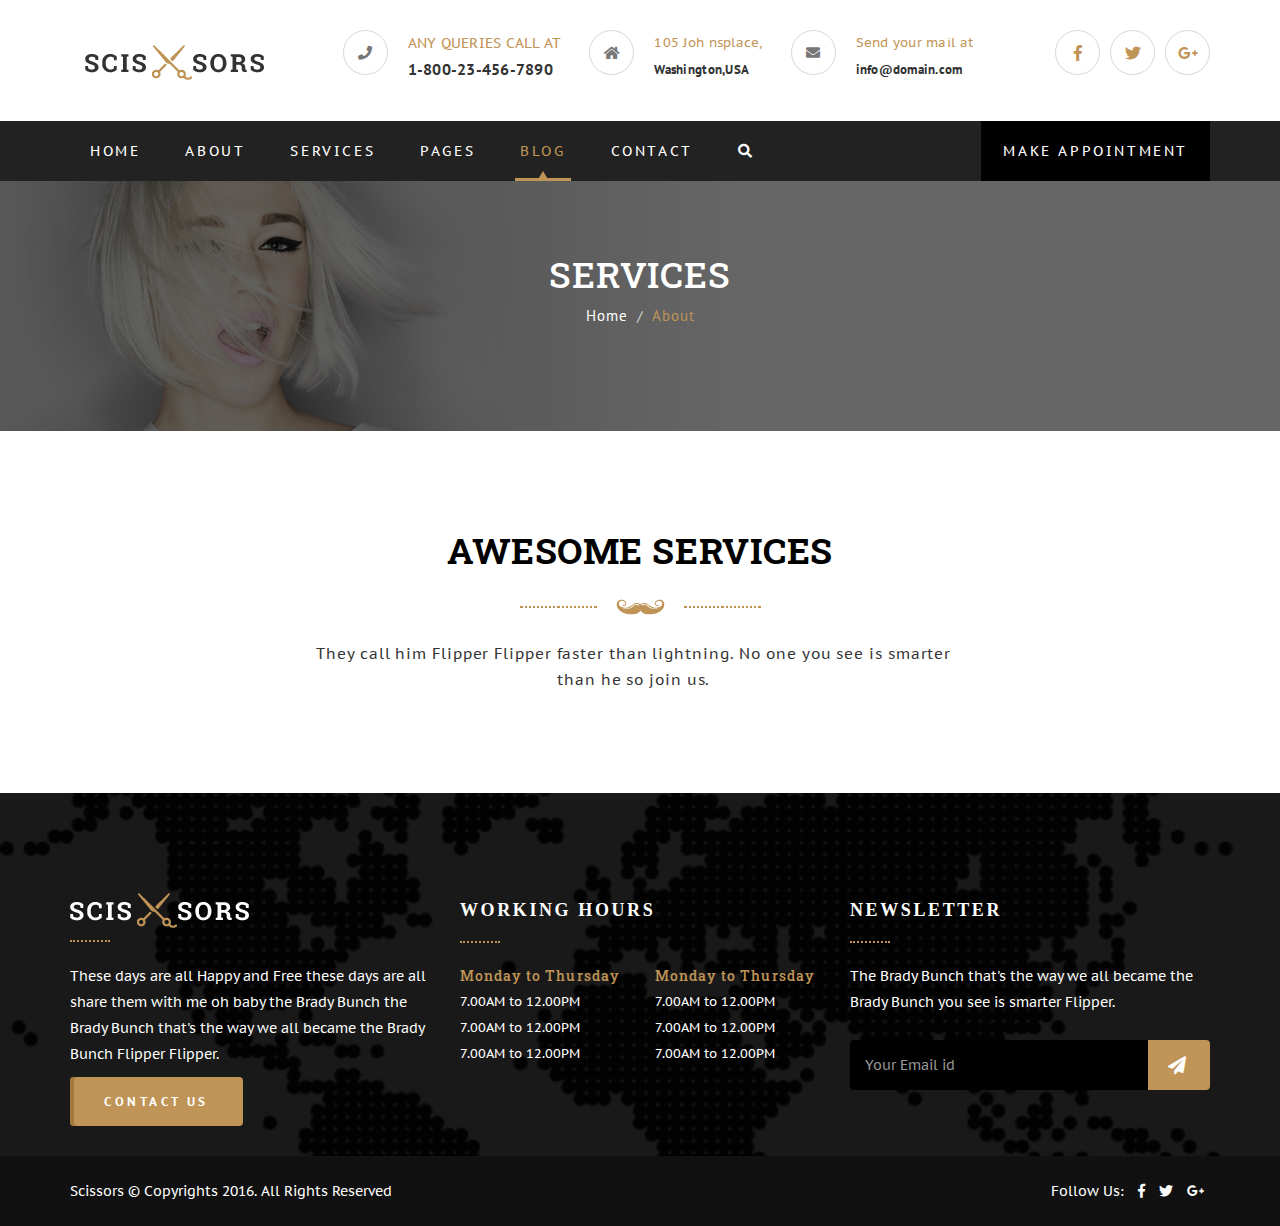
==== html/services.html @ 303e7ccd "gallery page single" ====
<!DOCTYPE html>
    <html lang="en">
    <head>
    <meta charset="utf-8">
    <meta http-equiv="X-UA-Compatible" content="IE=edge">
    <meta name="viewport" content="width=device-width, initial-scale=1">
    <!-- The above 3 meta tags *must* come first in the head; any other head content must come *after* these tags -->
    <title>Services | Scissors</title>

    <!-- Bootstrap -->

    <link href="../css/bootstrap.min.css" rel="stylesheet">
    <link href="../css/slick.css" rel="stylesheet">
    <link href="../css/slick-theme.css" rel="stylesheet">
    <link href="../css/main_style.css" rel="stylesheet">
    <link href="https://fonts.googleapis.com/css?family=PT+Sans+Caption:400,700|PT+Sans:400,400i,700,700i|Roboto+Slab:100,300,400,700" rel="stylesheet">
    <!-- HTML5 shim and Respond.js for IE8 support of HTML5 elements and media queries -->
    <!-- WARNING: Respond.js doesn't work if you view the page via file:// -->
    <!--[if lt IE 9]>
    <script src="https://oss.maxcdn.com/html5shiv/3.7.3/html5shiv.min.js"></script>
    <script src="https://oss.maxcdn.com/respond/1.4.2/respond.min.js"></script>
    <![endif]-->
    </head>
<body>
    <header class="header">
        <div class="container">
            <div class="top-bar">
                <div class="row">
                    <div class="col-md-3 col-sm-3 col-xs-12 header-logo">
                        <a href="index.html" class="navbar-brand">
                            <img src="../images/logo.png" class="img-responsive" alt="Logo Image">
                        </a>
                    </div>
                    <div class="col-md-9 col-sm-9 col-xs-12 quick-link">
                        <ul class="list-inline">
                            <li>
                                <div class="icon align-center">
                                    <span class="fas fa-phone"></span>
                                </div>
                                <div class="content">
                                    <p>Any queries call at</p>
                                    <a href="tel:1-800-23-456-7890">1-800-23-456-7890</a>
                                </div>
                            </li>
                            <li>
                                <div class="icon align-center">
                                    <span class="fas fa-home"></span>
                                </div>
                                <div class="content">
                                    <p>105 Joh nsplace,</p>
                                    <a href="#">Washington,USA</a>
                                </div>
                            </li>
                            <li>
                                <div class="icon align-center">
                                    <span class="fas fa-envelope"></span>
                                </div>
                                <div class="content">
                                    <p>Send your mail at</p>
                                    <a href="mailto:info@domain.com">info@domain.com</a>
                                </div>
                            </li>
                            <li class="social-icon">
                                <a class="icon align-center" href="#"><span class="fab fa-facebook-f"></span></a>
                                <a class="icon align-center" href="#"><span class="fab fa-twitter"></span></a>
                                <a class="icon align-center" href="#"><span class="fab fa-google-plus-g"></span></a>
                            </li>
                        </ul>
                    </div>
                </div>
            </div>
        </div>
        <div class="menu">
            <div class="container">
                <nav class="navbar navbar-default">
                    <div class="navbar-header">
                        <button type="button" class="navbar-toggle collapsed" data-toggle="collapse" data-target=".navbar-collapse" aria-expanded="false">
                        <span class="icon-bar"><span class="inner"></span></span>
                        <span class="icon-bar"><span class="inner"></span></span>
                        <span class="icon-bar"><span class="inner"></span></span>
                        </button>
                    </div>

                    <!-- Collect the nav links, forms, and other content for toggling -->
                    <div class="collapse navbar-collapse" id="bs-example-navbar-collapse-1">
                    <ul class="nav navbar-nav">
                        <li><a href="index.html">Home</a></li>
                        <li><a href="about.html">About</a></li>
                        <li><a href="services.html">Services</a></li>
                        <li><a href="page.html">Pages</a></li>
                        <li class="active"><a href="blog.html">Blog</a></li>
                        <li><a href="contact.html">Contact</a></li>
                        <li><a href="#"><span class="fas fa-search"></span></a></li>
                    </ul>
                    <ul class="nav navbar-nav navbar-right">
                        <li><a href="#">Make appointment</a></li>
                    </ul>
                    </div><!-- /.navbar-collapse -->
                </nav>
            </div><!-- /.container -->
        </div>
    </header><!-- / Header -->

    <section class="blog-banner align-center" style="background: url('../images/blog-banner.jpg');">
        <div class="container">
            <div class="row">
                <div class="col-md-12 text-center">
                    <h3>Services</h3>
                    <ol class="breadcrumb">
                        <li><a href="#">Home</a></li>
                        <li class="active"><a href="#">About</a></li>
                    </ol>
                </div>
            </div>
        </div>
    </section><!-- / Banner -->
    
    <section class="services sp">
        <div class="container">
            <div class="row justify-content-center">
                <div class="col-md-7 section-title text-center">
                    <h3>Awesome Services</h3>
                    <span class="separator">
                        <img src="../images/separator.png" alt="">
                    </span>
                    <p>They call him Flipper Flipper faster than lightning. No one you see is smarter than he so join us.</p>
                </div>
            </div>

        </div>
    </section><!-- / About Us -->

    <footer class="footer sp">
        <div class="container">
            <div class="row">
                <div class="col-md-4 col-sm-6 col-xs-6 col footer-logo">
                    <a href="index.html">
                        <img src="../images/footer-logo.png" class="img-responsive" alt="">
                    </a>
                    <span class="dots"></span>
                    <p>These days are all Happy and Free these days are all share them with me oh baby the Brady Bunch the Brady Bunch that's the way we all became the Brady Bunch Flipper Flipper.</p>
                    <a href="#" class="btn">Contact Us</a>
                </div>

                <div class="col-md-4 col-sm-6 col-xs-6 col work-hour">
                    <h5>Working hours</h5>
                    <span class="dots"></span>
                    <div class="row">
                        <div class="col-md-6">
                            <h6>Monday  to  Thursday</h6>
                            <ul>
                                <li>7.00AM to 12.00PM</li>
                                <li>7.00AM to 12.00PM</li>
                                <li>7.00AM to 12.00PM</li>
                            </ul>
                        </div>
                        <div class="col-md-6">
                            <h6>Monday  to  Thursday</h6>
                            <ul>
                                <li>7.00AM to 12.00PM</li>
                                <li>7.00AM to 12.00PM</li>
                                <li>7.00AM to 12.00PM</li>
                            </ul>
                        </div>
                    </div>
                </div>

                <div class="col-md-4 col-sm-6 col-xs-6 col work-hour">
                    <h5>Newsletter</h5>
                    <span class="dots"></span>
                    <p>The Brady Bunch that's the way we all became the Brady Bunch you see is smarter Flipper.</p>
                    <div class="input-group">
                        <input type="text" class="form-control" placeholder="Your Email id">
                        <span class="input-group-btn">
                            <button class="btn" type="submit"><span class="fas fa-paper-plane"></span></button>
                        </span>
                    </div><!-- /input-group -->
                </div>
            </div>
        </div>
        <div class="copy-right">
            <div class="container">
                <div class="row">
                    <div class="col-md-6">
                        <p>Scissors &copy; Copyrights 2016. All Rights Reserved</p>
                    </div>
                    <div class="col-md-6 text-right social-media">
                        <ul class="list-inline">
                            <li>Follow Us: </li>
                            <li>
                                <a class="icon align-center" href="#"><span class="fab fa-facebook-f"></span></a>
                            </li>
                            <li>
                                <a class="icon align-center" href="#"><span class="fab fa-twitter"></span></a>
                            </li>
                            <li>
                                <a class="icon align-center" href="#"><span class="fab fa-google-plus-g"></span></a>
                            </li>
                        </ul>
                    </div>
                </div>
            </div>
        </div>
    </footer><!-- / Footer -->

    <!-- jQuery (necessary for Bootstrap's JavaScript plugins) -->
    <script src="../js/jquery.min.js"></script>
    <script src="../js/bootstrap.min.js"></script>
    <script src="../js/waypoints.min.js"></script>
    <script src="../js/counterup.min.js"></script>
    <script src="../js/slick.min.js"></script>
    <script src="../js/scripts.js"></script>
    </body>
</html>
---- css/main_style.css ----
/* General Style =================================== */
* {
  -webkit-box-sizing: border-box;
  box-sizing: border-box;
  margin: 0;
  padding: 0; }

html, body, div, span, img,
ol, ul, li, a, p, h1, h2, h3,
h4, h5, h6, option, legend, label,
table, th, td, tr, article, aside,
caption, figure, footer, header, hgroup,
mark, nav, section, time, audio, video {
  margin: 0;
  padding: 0;
  border: 0;
  outline: 0; }

html {
  margin: 0;
  padding: 0;
  height: 100%; }

body {
  margin: 0;
  height: 100%;
  line-height: 26px;
  font-weight: 400;
  color: #777777;
  font-size: 14px;
  font-family: "PT Sans Caption", sans-serif; }

h1, h2, h3, h4, h5, h6 {
  font-family: "Roboto Slab", serif; }

h1 {
  font-size: 60px; }

h2 {
  font-size: 40px; }

h3 {
  font-size: 36px; }

h4 {
  font-size: 26px; }

h5 {
  font-size: 18px; }

h6 {
  font-size: 18px; }

p {
  margin: 0; }

a {
  text-decoration: none;
  font-family: "PT Sans", sans-serif;
  font-size: 14px; }
  a:hover, a:focus {
    text-decoration: none; }

ul {
  margin: 0;
  padding: 0;
  list-style: none; }

input[type="text"],
input[type="number"],
input[type="email"],
input[type="tel"],
input[type="search"],
select,
textarea {
  width: 100% !important;
  border: 1px solid #cdcdcd;
  padding: 14px 15px !important; }
  input[type="text"]:hover, input[type="text"]:focus,
  input[type="number"]:hover,
  input[type="number"]:focus,
  input[type="email"]:hover,
  input[type="email"]:focus,
  input[type="tel"]:hover,
  input[type="tel"]:focus,
  input[type="search"]:hover,
  input[type="search"]:focus,
  select:hover,
  select:focus,
  textarea:hover,
  textarea:focus {
    outline: 0; }

.media {
  margin-top: 0; }

/* =========== Import Mixin =============*/
@font-face {
  font-family: 'FontAwesome';
  src: url("../fonts/fontawesome-webfont.eot?v=4.7.0");
  src: url("../fonts/fontawesome-webfont.eot?#iefix&v=4.7.0") format("embedded-opentype"), url("../fonts/fontawesome-webfont.woff2?v=4.7.0") format("woff2"), url("../fonts/fontawesome-webfont.woff?v=4.7.0") format("woff"), url("../fonts/fontawesome-webfont.ttf?v=4.7.0") format("truetype"), url("../fonts/fontawesome-webfont.svg?v=4.7.0#fontawesomeregular") format("svg");
  font-weight: normal;
  font-style: normal; }

.fa {
  display: inline-block;
  font: normal normal normal 14px/1 FontAwesome;
  font-size: inherit;
  text-rendering: auto;
  -webkit-font-smoothing: antialiased;
  -moz-osx-font-smoothing: grayscale; }

.fa-lg {
  font-size: 1.33333333em;
  line-height: .75em;
  vertical-align: -15%; }

.fa-2x {
  font-size: 2em; }

.fa-3x {
  font-size: 3em; }

.fa-4x {
  font-size: 4em; }

.fa-5x {
  font-size: 5em; }

.fa-fw {
  width: 1.28571429em;
  text-align: center; }

.fa-ul {
  padding-left: 0;
  margin-left: 2.14285714em;
  list-style-type: none; }

.fa-ul > li {
  position: relative; }

.fa-li {
  position: absolute;
  left: -2.14285714em;
  width: 2.14285714em;
  top: .14285714em;
  text-align: center; }

.fa-li.fa-lg {
  left: -1.85714286em; }

.fa-border {
  padding: .2em .25em .15em;
  border: solid .08em #eee;
  border-radius: .1em; }

.fa-pull-left {
  float: left; }

.fa-pull-right {
  float: right; }

.fa.fa-pull-left {
  margin-right: .3em; }

.fa.fa-pull-right {
  margin-left: .3em; }

.pull-right {
  float: right; }

.pull-left {
  float: left; }

.fa.pull-left {
  margin-right: .3em; }

.fa.pull-right {
  margin-left: .3em; }

.fa-spin {
  -webkit-animation: fa-spin 2s infinite linear;
  animation: fa-spin 2s infinite linear; }

.fa-pulse {
  -webkit-animation: fa-spin 1s infinite steps(8);
  animation: fa-spin 1s infinite steps(8); }

@-webkit-keyframes fa-spin {
  0% {
    -webkit-transform: rotate(0deg);
    transform: rotate(0deg); }
  100% {
    -webkit-transform: rotate(359deg);
    transform: rotate(359deg); } }

@keyframes fa-spin {
  0% {
    -webkit-transform: rotate(0deg);
    transform: rotate(0deg); }
  100% {
    -webkit-transform: rotate(359deg);
    transform: rotate(359deg); } }

.fa-rotate-90 {
  -ms-filter: "progid:DXImageTransform.Microsoft.BasicImage(rotation=1)";
  -webkit-transform: rotate(90deg);
  -ms-transform: rotate(90deg);
  transform: rotate(90deg); }

.fa-rotate-180 {
  -ms-filter: "progid:DXImageTransform.Microsoft.BasicImage(rotation=2)";
  -webkit-transform: rotate(180deg);
  -ms-transform: rotate(180deg);
  transform: rotate(180deg); }

.fa-rotate-270 {
  -ms-filter: "progid:DXImageTransform.Microsoft.BasicImage(rotation=3)";
  -webkit-transform: rotate(270deg);
  -ms-transform: rotate(270deg);
  transform: rotate(270deg); }

.fa-flip-horizontal {
  -ms-filter: "progid:DXImageTransform.Microsoft.BasicImage(rotation=0, mirror=1)";
  -webkit-transform: scale(-1, 1);
  -ms-transform: scale(-1, 1);
  transform: scale(-1, 1); }

.fa-flip-vertical {
  -ms-filter: "progid:DXImageTransform.Microsoft.BasicImage(rotation=2, mirror=1)";
  -webkit-transform: scale(1, -1);
  -ms-transform: scale(1, -1);
  transform: scale(1, -1); }

:root .fa-rotate-90, :root .fa-rotate-180, :root .fa-rotate-270, :root .fa-flip-horizontal, :root .fa-flip-vertical {
  -webkit-filter: none;
  filter: none; }

.fa-stack {
  position: relative;
  display: inline-block;
  width: 2em;
  height: 2em;
  line-height: 2em;
  vertical-align: middle; }

.fa-stack-1x, .fa-stack-2x {
  position: absolute;
  left: 0;
  width: 100%;
  text-align: center; }

.fa-stack-1x {
  line-height: inherit; }

.fa-stack-2x {
  font-size: 2em; }

.fa-inverse {
  color: #fff; }

.fa-glass:before {
  content: "\f000"; }

.fa-music:before {
  content: "\f001"; }

.fa-search:before {
  content: "\f002"; }

.fa-envelope-o:before {
  content: "\f003"; }

.fa-heart:before {
  content: "\f004"; }

.fa-star:before {
  content: "\f005"; }

.fa-star-o:before {
  content: "\f006"; }

.fa-user:before {
  content: "\f007"; }

.fa-film:before {
  content: "\f008"; }

.fa-th-large:before {
  content: "\f009"; }

.fa-th:before {
  content: "\f00a"; }

.fa-th-list:before {
  content: "\f00b"; }

.fa-check:before {
  content: "\f00c"; }

.fa-remove:before, .fa-close:before, .fa-times:before {
  content: "\f00d"; }

.fa-search-plus:before {
  content: "\f00e"; }

.fa-search-minus:before {
  content: "\f010"; }

.fa-power-off:before {
  content: "\f011"; }

.fa-signal:before {
  content: "\f012"; }

.fa-gear:before, .fa-cog:before {
  content: "\f013"; }

.fa-trash-o:before {
  content: "\f014"; }

.fa-home:before {
  content: "\f015"; }

.fa-file-o:before {
  content: "\f016"; }

.fa-clock-o:before {
  content: "\f017"; }

.fa-road:before {
  content: "\f018"; }

.fa-download:before {
  content: "\f019"; }

.fa-arrow-circle-o-down:before {
  content: "\f01a"; }

.fa-arrow-circle-o-up:before {
  content: "\f01b"; }

.fa-inbox:before {
  content: "\f01c"; }

.fa-play-circle-o:before {
  content: "\f01d"; }

.fa-rotate-right:before, .fa-repeat:before {
  content: "\f01e"; }

.fa-refresh:before {
  content: "\f021"; }

.fa-list-alt:before {
  content: "\f022"; }

.fa-lock:before {
  content: "\f023"; }

.fa-flag:before {
  content: "\f024"; }

.fa-headphones:before {
  content: "\f025"; }

.fa-volume-off:before {
  content: "\f026"; }

.fa-volume-down:before {
  content: "\f027"; }

.fa-volume-up:before {
  content: "\f028"; }

.fa-qrcode:before {
  content: "\f029"; }

.fa-barcode:before {
  content: "\f02a"; }

.fa-tag:before {
  content: "\f02b"; }

.fa-tags:before {
  content: "\f02c"; }

.fa-book:before {
  content: "\f02d"; }

.fa-bookmark:before {
  content: "\f02e"; }

.fa-print:before {
  content: "\f02f"; }

.fa-camera:before {
  content: "\f030"; }

.fa-font:before {
  content: "\f031"; }

.fa-bold:before {
  content: "\f032"; }

.fa-italic:before {
  content: "\f033"; }

.fa-text-height:before {
  content: "\f034"; }

.fa-text-width:before {
  content: "\f035"; }

.fa-align-left:before {
  content: "\f036"; }

.fa-align-center:before {
  content: "\f037"; }

.fa-align-right:before {
  content: "\f038"; }

.fa-align-justify:before {
  content: "\f039"; }

.fa-list:before {
  content: "\f03a"; }

.fa-dedent:before, .fa-outdent:before {
  content: "\f03b"; }

.fa-indent:before {
  content: "\f03c"; }

.fa-video-camera:before {
  content: "\f03d"; }

.fa-photo:before, .fa-image:before, .fa-picture-o:before {
  content: "\f03e"; }

.fa-pencil:before {
  content: "\f040"; }

.fa-map-marker:before {
  content: "\f041"; }

.fa-adjust:before {
  content: "\f042"; }

.fa-tint:before {
  content: "\f043"; }

.fa-edit:before, .fa-pencil-square-o:before {
  content: "\f044"; }

.fa-share-square-o:before {
  content: "\f045"; }

.fa-check-square-o:before {
  content: "\f046"; }

.fa-arrows:before {
  content: "\f047"; }

.fa-step-backward:before {
  content: "\f048"; }

.fa-fast-backward:before {
  content: "\f049"; }

.fa-backward:before {
  content: "\f04a"; }

.fa-play:before {
  content: "\f04b"; }

.fa-pause:before {
  content: "\f04c"; }

.fa-stop:before {
  content: "\f04d"; }

.fa-forward:before {
  content: "\f04e"; }

.fa-fast-forward:before {
  content: "\f050"; }

.fa-step-forward:before {
  content: "\f051"; }

.fa-eject:before {
  content: "\f052"; }

.fa-chevron-left:before {
  content: "\f053"; }

.fa-chevron-right:before {
  content: "\f054"; }

.fa-plus-circle:before {
  content: "\f055"; }

.fa-minus-circle:before {
  content: "\f056"; }

.fa-times-circle:before {
  content: "\f057"; }

.fa-check-circle:before {
  content: "\f058"; }

.fa-question-circle:before {
  content: "\f059"; }

.fa-info-circle:before {
  content: "\f05a"; }

.fa-crosshairs:before {
  content: "\f05b"; }

.fa-times-circle-o:before {
  content: "\f05c"; }

.fa-check-circle-o:before {
  content: "\f05d"; }

.fa-ban:before {
  content: "\f05e"; }

.fa-arrow-left:before {
  content: "\f060"; }

.fa-arrow-right:before {
  content: "\f061"; }

.fa-arrow-up:before {
  content: "\f062"; }

.fa-arrow-down:before {
  content: "\f063"; }

.fa-mail-forward:before, .fa-share:before {
  content: "\f064"; }

.fa-expand:before {
  content: "\f065"; }

.fa-compress:before {
  content: "\f066"; }

.fa-plus:before {
  content: "\f067"; }

.fa-minus:before {
  content: "\f068"; }

.fa-asterisk:before {
  content: "\f069"; }

.fa-exclamation-circle:before {
  content: "\f06a"; }

.fa-gift:before {
  content: "\f06b"; }

.fa-leaf:before {
  content: "\f06c"; }

.fa-fire:before {
  content: "\f06d"; }

.fa-eye:before {
  content: "\f06e"; }

.fa-eye-slash:before {
  content: "\f070"; }

.fa-warning:before, .fa-exclamation-triangle:before {
  content: "\f071"; }

.fa-plane:before {
  content: "\f072"; }

.fa-calendar:before {
  content: "\f073"; }

.fa-random:before {
  content: "\f074"; }

.fa-comment:before {
  content: "\f075"; }

.fa-magnet:before {
  content: "\f076"; }

.fa-chevron-up:before {
  content: "\f077"; }

.fa-chevron-down:before {
  content: "\f078"; }

.fa-retweet:before {
  content: "\f079"; }

.fa-shopping-cart:before {
  content: "\f07a"; }

.fa-folder:before {
  content: "\f07b"; }

.fa-folder-open:before {
  content: "\f07c"; }

.fa-arrows-v:before {
  content: "\f07d"; }

.fa-arrows-h:before {
  content: "\f07e"; }

.fa-bar-chart-o:before, .fa-bar-chart:before {
  content: "\f080"; }

.fa-twitter-square:before {
  content: "\f081"; }

.fa-facebook-square:before {
  content: "\f082"; }

.fa-camera-retro:before {
  content: "\f083"; }

.fa-key:before {
  content: "\f084"; }

.fa-gears:before, .fa-cogs:before {
  content: "\f085"; }

.fa-comments:before {
  content: "\f086"; }

.fa-thumbs-o-up:before {
  content: "\f087"; }

.fa-thumbs-o-down:before {
  content: "\f088"; }

.fa-star-half:before {
  content: "\f089"; }

.fa-heart-o:before {
  content: "\f08a"; }

.fa-sign-out:before {
  content: "\f08b"; }

.fa-linkedin-square:before {
  content: "\f08c"; }

.fa-thumb-tack:before {
  content: "\f08d"; }

.fa-external-link:before {
  content: "\f08e"; }

.fa-sign-in:before {
  content: "\f090"; }

.fa-trophy:before {
  content: "\f091"; }

.fa-github-square:before {
  content: "\f092"; }

.fa-upload:before {
  content: "\f093"; }

.fa-lemon-o:before {
  content: "\f094"; }

.fa-phone:before {
  content: "\f095"; }

.fa-square-o:before {
  content: "\f096"; }

.fa-bookmark-o:before {
  content: "\f097"; }

.fa-phone-square:before {
  content: "\f098"; }

.fa-twitter:before {
  content: "\f099"; }

.fa-facebook-f:before, .fa-facebook:before {
  content: "\f09a"; }

.fa-github:before {
  content: "\f09b"; }

.fa-unlock:before {
  content: "\f09c"; }

.fa-credit-card:before {
  content: "\f09d"; }

.fa-feed:before, .fa-rss:before {
  content: "\f09e"; }

.fa-hdd-o:before {
  content: "\f0a0"; }

.fa-bullhorn:before {
  content: "\f0a1"; }

.fa-bell:before {
  content: "\f0f3"; }

.fa-certificate:before {
  content: "\f0a3"; }

.fa-hand-o-right:before {
  content: "\f0a4"; }

.fa-hand-o-left:before {
  content: "\f0a5"; }

.fa-hand-o-up:before {
  content: "\f0a6"; }

.fa-hand-o-down:before {
  content: "\f0a7"; }

.fa-arrow-circle-left:before {
  content: "\f0a8"; }

.fa-arrow-circle-right:before {
  content: "\f0a9"; }

.fa-arrow-circle-up:before {
  content: "\f0aa"; }

.fa-arrow-circle-down:before {
  content: "\f0ab"; }

.fa-globe:before {
  content: "\f0ac"; }

.fa-wrench:before {
  content: "\f0ad"; }

.fa-tasks:before {
  content: "\f0ae"; }

.fa-filter:before {
  content: "\f0b0"; }

.fa-briefcase:before {
  content: "\f0b1"; }

.fa-arrows-alt:before {
  content: "\f0b2"; }

.fa-group:before, .fa-users:before {
  content: "\f0c0"; }

.fa-chain:before, .fa-link:before {
  content: "\f0c1"; }

.fa-cloud:before {
  content: "\f0c2"; }

.fa-flask:before {
  content: "\f0c3"; }

.fa-cut:before, .fa-scissors:before {
  content: "\f0c4"; }

.fa-copy:before, .fa-files-o:before {
  content: "\f0c5"; }

.fa-paperclip:before {
  content: "\f0c6"; }

.fa-save:before, .fa-floppy-o:before {
  content: "\f0c7"; }

.fa-square:before {
  content: "\f0c8"; }

.fa-navicon:before, .fa-reorder:before, .fa-bars:before {
  content: "\f0c9"; }

.fa-list-ul:before {
  content: "\f0ca"; }

.fa-list-ol:before {
  content: "\f0cb"; }

.fa-strikethrough:before {
  content: "\f0cc"; }

.fa-underline:before {
  content: "\f0cd"; }

.fa-table:before {
  content: "\f0ce"; }

.fa-magic:before {
  content: "\f0d0"; }

.fa-truck:before {
  content: "\f0d1"; }

.fa-pinterest:before {
  content: "\f0d2"; }

.fa-pinterest-square:before {
  content: "\f0d3"; }

.fa-google-plus-square:before {
  content: "\f0d4"; }

.fa-google-plus:before {
  content: "\f0d5"; }

.fa-money:before {
  content: "\f0d6"; }

.fa-caret-down:before {
  content: "\f0d7"; }

.fa-caret-up:before {
  content: "\f0d8"; }

.fa-caret-left:before {
  content: "\f0d9"; }

.fa-caret-right:before {
  content: "\f0da"; }

.fa-columns:before {
  content: "\f0db"; }

.fa-unsorted:before, .fa-sort:before {
  content: "\f0dc"; }

.fa-sort-down:before, .fa-sort-desc:before {
  content: "\f0dd"; }

.fa-sort-up:before, .fa-sort-asc:before {
  content: "\f0de"; }

.fa-envelope:before {
  content: "\f0e0"; }

.fa-linkedin:before {
  content: "\f0e1"; }

.fa-rotate-left:before, .fa-undo:before {
  content: "\f0e2"; }

.fa-legal:before, .fa-gavel:before {
  content: "\f0e3"; }

.fa-dashboard:before, .fa-tachometer:before {
  content: "\f0e4"; }

.fa-comment-o:before {
  content: "\f0e5"; }

.fa-comments-o:before {
  content: "\f0e6"; }

.fa-flash:before, .fa-bolt:before {
  content: "\f0e7"; }

.fa-sitemap:before {
  content: "\f0e8"; }

.fa-umbrella:before {
  content: "\f0e9"; }

.fa-paste:before, .fa-clipboard:before {
  content: "\f0ea"; }

.fa-lightbulb-o:before {
  content: "\f0eb"; }

.fa-exchange:before {
  content: "\f0ec"; }

.fa-cloud-download:before {
  content: "\f0ed"; }

.fa-cloud-upload:before {
  content: "\f0ee"; }

.fa-user-md:before {
  content: "\f0f0"; }

.fa-stethoscope:before {
  content: "\f0f1"; }

.fa-suitcase:before {
  content: "\f0f2"; }

.fa-bell-o:before {
  content: "\f0a2"; }

.fa-coffee:before {
  content: "\f0f4"; }

.fa-cutlery:before {
  content: "\f0f5"; }

.fa-file-text-o:before {
  content: "\f0f6"; }

.fa-building-o:before {
  content: "\f0f7"; }

.fa-hospital-o:before {
  content: "\f0f8"; }

.fa-ambulance:before {
  content: "\f0f9"; }

.fa-medkit:before {
  content: "\f0fa"; }

.fa-fighter-jet:before {
  content: "\f0fb"; }

.fa-beer:before {
  content: "\f0fc"; }

.fa-h-square:before {
  content: "\f0fd"; }

.fa-plus-square:before {
  content: "\f0fe"; }

.fa-angle-double-left:before {
  content: "\f100"; }

.fa-angle-double-right:before {
  content: "\f101"; }

.fa-angle-double-up:before {
  content: "\f102"; }

.fa-angle-double-down:before {
  content: "\f103"; }

.fa-angle-left:before {
  content: "\f104"; }

.fa-angle-right:before {
  content: "\f105"; }

.fa-angle-up:before {
  content: "\f106"; }

.fa-angle-down:before {
  content: "\f107"; }

.fa-desktop:before {
  content: "\f108"; }

.fa-laptop:before {
  content: "\f109"; }

.fa-tablet:before {
  content: "\f10a"; }

.fa-mobile-phone:before, .fa-mobile:before {
  content: "\f10b"; }

.fa-circle-o:before {
  content: "\f10c"; }

.fa-quote-left:before {
  content: "\f10d"; }

.fa-quote-right:before {
  content: "\f10e"; }

.fa-spinner:before {
  content: "\f110"; }

.fa-circle:before {
  content: "\f111"; }

.fa-mail-reply:before, .fa-reply:before {
  content: "\f112"; }

.fa-github-alt:before {
  content: "\f113"; }

.fa-folder-o:before {
  content: "\f114"; }

.fa-folder-open-o:before {
  content: "\f115"; }

.fa-smile-o:before {
  content: "\f118"; }

.fa-frown-o:before {
  content: "\f119"; }

.fa-meh-o:before {
  content: "\f11a"; }

.fa-gamepad:before {
  content: "\f11b"; }

.fa-keyboard-o:before {
  content: "\f11c"; }

.fa-flag-o:before {
  content: "\f11d"; }

.fa-flag-checkered:before {
  content: "\f11e"; }

.fa-terminal:before {
  content: "\f120"; }

.fa-code:before {
  content: "\f121"; }

.fa-mail-reply-all:before, .fa-reply-all:before {
  content: "\f122"; }

.fa-star-half-empty:before, .fa-star-half-full:before, .fa-star-half-o:before {
  content: "\f123"; }

.fa-location-arrow:before {
  content: "\f124"; }

.fa-crop:before {
  content: "\f125"; }

.fa-code-fork:before {
  content: "\f126"; }

.fa-unlink:before, .fa-chain-broken:before {
  content: "\f127"; }

.fa-question:before {
  content: "\f128"; }

.fa-info:before {
  content: "\f129"; }

.fa-exclamation:before {
  content: "\f12a"; }

.fa-superscript:before {
  content: "\f12b"; }

.fa-subscript:before {
  content: "\f12c"; }

.fa-eraser:before {
  content: "\f12d"; }

.fa-puzzle-piece:before {
  content: "\f12e"; }

.fa-microphone:before {
  content: "\f130"; }

.fa-microphone-slash:before {
  content: "\f131"; }

.fa-shield:before {
  content: "\f132"; }

.fa-calendar-o:before {
  content: "\f133"; }

.fa-fire-extinguisher:before {
  content: "\f134"; }

.fa-rocket:before {
  content: "\f135"; }

.fa-maxcdn:before {
  content: "\f136"; }

.fa-chevron-circle-left:before {
  content: "\f137"; }

.fa-chevron-circle-right:before {
  content: "\f138"; }

.fa-chevron-circle-up:before {
  content: "\f139"; }

.fa-chevron-circle-down:before {
  content: "\f13a"; }

.fa-html5:before {
  content: "\f13b"; }

.fa-css3:before {
  content: "\f13c"; }

.fa-anchor:before {
  content: "\f13d"; }

.fa-unlock-alt:before {
  content: "\f13e"; }

.fa-bullseye:before {
  content: "\f140"; }

.fa-ellipsis-h:before {
  content: "\f141"; }

.fa-ellipsis-v:before {
  content: "\f142"; }

.fa-rss-square:before {
  content: "\f143"; }

.fa-play-circle:before {
  content: "\f144"; }

.fa-ticket:before {
  content: "\f145"; }

.fa-minus-square:before {
  content: "\f146"; }

.fa-minus-square-o:before {
  content: "\f147"; }

.fa-level-up:before {
  content: "\f148"; }

.fa-level-down:before {
  content: "\f149"; }

.fa-check-square:before {
  content: "\f14a"; }

.fa-pencil-square:before {
  content: "\f14b"; }

.fa-external-link-square:before {
  content: "\f14c"; }

.fa-share-square:before {
  content: "\f14d"; }

.fa-compass:before {
  content: "\f14e"; }

.fa-toggle-down:before, .fa-caret-square-o-down:before {
  content: "\f150"; }

.fa-toggle-up:before, .fa-caret-square-o-up:before {
  content: "\f151"; }

.fa-toggle-right:before, .fa-caret-square-o-right:before {
  content: "\f152"; }

.fa-euro:before, .fa-eur:before {
  content: "\f153"; }

.fa-gbp:before {
  content: "\f154"; }

.fa-dollar:before, .fa-usd:before {
  content: "\f155"; }

.fa-rupee:before, .fa-inr:before {
  content: "\f156"; }

.fa-cny:before, .fa-rmb:before, .fa-yen:before, .fa-jpy:before {
  content: "\f157"; }

.fa-ruble:before, .fa-rouble:before, .fa-rub:before {
  content: "\f158"; }

.fa-won:before, .fa-krw:before {
  content: "\f159"; }

.fa-bitcoin:before, .fa-btc:before {
  content: "\f15a"; }

.fa-file:before {
  content: "\f15b"; }

.fa-file-text:before {
  content: "\f15c"; }

.fa-sort-alpha-asc:before {
  content: "\f15d"; }

.fa-sort-alpha-desc:before {
  content: "\f15e"; }

.fa-sort-amount-asc:before {
  content: "\f160"; }

.fa-sort-amount-desc:before {
  content: "\f161"; }

.fa-sort-numeric-asc:before {
  content: "\f162"; }

.fa-sort-numeric-desc:before {
  content: "\f163"; }

.fa-thumbs-up:before {
  content: "\f164"; }

.fa-thumbs-down:before {
  content: "\f165"; }

.fa-youtube-square:before {
  content: "\f166"; }

.fa-youtube:before {
  content: "\f167"; }

.fa-xing:before {
  content: "\f168"; }

.fa-xing-square:before {
  content: "\f169"; }

.fa-youtube-play:before {
  content: "\f16a"; }

.fa-dropbox:before {
  content: "\f16b"; }

.fa-stack-overflow:before {
  content: "\f16c"; }

.fa-instagram:before {
  content: "\f16d"; }

.fa-flickr:before {
  content: "\f16e"; }

.fa-adn:before {
  content: "\f170"; }

.fa-bitbucket:before {
  content: "\f171"; }

.fa-bitbucket-square:before {
  content: "\f172"; }

.fa-tumblr:before {
  content: "\f173"; }

.fa-tumblr-square:before {
  content: "\f174"; }

.fa-long-arrow-down:before {
  content: "\f175"; }

.fa-long-arrow-up:before {
  content: "\f176"; }

.fa-long-arrow-left:before {
  content: "\f177"; }

.fa-long-arrow-right:before {
  content: "\f178"; }

.fa-apple:before {
  content: "\f179"; }

.fa-windows:before {
  content: "\f17a"; }

.fa-android:before {
  content: "\f17b"; }

.fa-linux:before {
  content: "\f17c"; }

.fa-dribbble:before {
  content: "\f17d"; }

.fa-skype:before {
  content: "\f17e"; }

.fa-foursquare:before {
  content: "\f180"; }

.fa-trello:before {
  content: "\f181"; }

.fa-female:before {
  content: "\f182"; }

.fa-male:before {
  content: "\f183"; }

.fa-gittip:before, .fa-gratipay:before {
  content: "\f184"; }

.fa-sun-o:before {
  content: "\f185"; }

.fa-moon-o:before {
  content: "\f186"; }

.fa-archive:before {
  content: "\f187"; }

.fa-bug:before {
  content: "\f188"; }

.fa-vk:before {
  content: "\f189"; }

.fa-weibo:before {
  content: "\f18a"; }

.fa-renren:before {
  content: "\f18b"; }

.fa-pagelines:before {
  content: "\f18c"; }

.fa-stack-exchange:before {
  content: "\f18d"; }

.fa-arrow-circle-o-right:before {
  content: "\f18e"; }

.fa-arrow-circle-o-left:before {
  content: "\f190"; }

.fa-toggle-left:before, .fa-caret-square-o-left:before {
  content: "\f191"; }

.fa-dot-circle-o:before {
  content: "\f192"; }

.fa-wheelchair:before {
  content: "\f193"; }

.fa-vimeo-square:before {
  content: "\f194"; }

.fa-turkish-lira:before, .fa-try:before {
  content: "\f195"; }

.fa-plus-square-o:before {
  content: "\f196"; }

.fa-space-shuttle:before {
  content: "\f197"; }

.fa-slack:before {
  content: "\f198"; }

.fa-envelope-square:before {
  content: "\f199"; }

.fa-wordpress:before {
  content: "\f19a"; }

.fa-openid:before {
  content: "\f19b"; }

.fa-institution:before, .fa-bank:before, .fa-university:before {
  content: "\f19c"; }

.fa-mortar-board:before, .fa-graduation-cap:before {
  content: "\f19d"; }

.fa-yahoo:before {
  content: "\f19e"; }

.fa-google:before {
  content: "\f1a0"; }

.fa-reddit:before {
  content: "\f1a1"; }

.fa-reddit-square:before {
  content: "\f1a2"; }

.fa-stumbleupon-circle:before {
  content: "\f1a3"; }

.fa-stumbleupon:before {
  content: "\f1a4"; }

.fa-delicious:before {
  content: "\f1a5"; }

.fa-digg:before {
  content: "\f1a6"; }

.fa-pied-piper-pp:before {
  content: "\f1a7"; }

.fa-pied-piper-alt:before {
  content: "\f1a8"; }

.fa-drupal:before {
  content: "\f1a9"; }

.fa-joomla:before {
  content: "\f1aa"; }

.fa-language:before {
  content: "\f1ab"; }

.fa-fax:before {
  content: "\f1ac"; }

.fa-building:before {
  content: "\f1ad"; }

.fa-child:before {
  content: "\f1ae"; }

.fa-paw:before {
  content: "\f1b0"; }

.fa-spoon:before {
  content: "\f1b1"; }

.fa-cube:before {
  content: "\f1b2"; }

.fa-cubes:before {
  content: "\f1b3"; }

.fa-behance:before {
  content: "\f1b4"; }

.fa-behance-square:before {
  content: "\f1b5"; }

.fa-steam:before {
  content: "\f1b6"; }

.fa-steam-square:before {
  content: "\f1b7"; }

.fa-recycle:before {
  content: "\f1b8"; }

.fa-automobile:before, .fa-car:before {
  content: "\f1b9"; }

.fa-cab:before, .fa-taxi:before {
  content: "\f1ba"; }

.fa-tree:before {
  content: "\f1bb"; }

.fa-spotify:before {
  content: "\f1bc"; }

.fa-deviantart:before {
  content: "\f1bd"; }

.fa-soundcloud:before {
  content: "\f1be"; }

.fa-database:before {
  content: "\f1c0"; }

.fa-file-pdf-o:before {
  content: "\f1c1"; }

.fa-file-word-o:before {
  content: "\f1c2"; }

.fa-file-excel-o:before {
  content: "\f1c3"; }

.fa-file-powerpoint-o:before {
  content: "\f1c4"; }

.fa-file-photo-o:before, .fa-file-picture-o:before, .fa-file-image-o:before {
  content: "\f1c5"; }

.fa-file-zip-o:before, .fa-file-archive-o:before {
  content: "\f1c6"; }

.fa-file-sound-o:before, .fa-file-audio-o:before {
  content: "\f1c7"; }

.fa-file-movie-o:before, .fa-file-video-o:before {
  content: "\f1c8"; }

.fa-file-code-o:before {
  content: "\f1c9"; }

.fa-vine:before {
  content: "\f1ca"; }

.fa-codepen:before {
  content: "\f1cb"; }

.fa-jsfiddle:before {
  content: "\f1cc"; }

.fa-life-bouy:before, .fa-life-buoy:before, .fa-life-saver:before, .fa-support:before, .fa-life-ring:before {
  content: "\f1cd"; }

.fa-circle-o-notch:before {
  content: "\f1ce"; }

.fa-ra:before, .fa-resistance:before, .fa-rebel:before {
  content: "\f1d0"; }

.fa-ge:before, .fa-empire:before {
  content: "\f1d1"; }

.fa-git-square:before {
  content: "\f1d2"; }

.fa-git:before {
  content: "\f1d3"; }

.fa-y-combinator-square:before, .fa-yc-square:before, .fa-hacker-news:before {
  content: "\f1d4"; }

.fa-tencent-weibo:before {
  content: "\f1d5"; }

.fa-qq:before {
  content: "\f1d6"; }

.fa-wechat:before, .fa-weixin:before {
  content: "\f1d7"; }

.fa-send:before, .fa-paper-plane:before {
  content: "\f1d8"; }

.fa-send-o:before, .fa-paper-plane-o:before {
  content: "\f1d9"; }

.fa-history:before {
  content: "\f1da"; }

.fa-circle-thin:before {
  content: "\f1db"; }

.fa-header:before {
  content: "\f1dc"; }

.fa-paragraph:before {
  content: "\f1dd"; }

.fa-sliders:before {
  content: "\f1de"; }

.fa-share-alt:before {
  content: "\f1e0"; }

.fa-share-alt-square:before {
  content: "\f1e1"; }

.fa-bomb:before {
  content: "\f1e2"; }

.fa-soccer-ball-o:before, .fa-futbol-o:before {
  content: "\f1e3"; }

.fa-tty:before {
  content: "\f1e4"; }

.fa-binoculars:before {
  content: "\f1e5"; }

.fa-plug:before {
  content: "\f1e6"; }

.fa-slideshare:before {
  content: "\f1e7"; }

.fa-twitch:before {
  content: "\f1e8"; }

.fa-yelp:before {
  content: "\f1e9"; }

.fa-newspaper-o:before {
  content: "\f1ea"; }

.fa-wifi:before {
  content: "\f1eb"; }

.fa-calculator:before {
  content: "\f1ec"; }

.fa-paypal:before {
  content: "\f1ed"; }

.fa-google-wallet:before {
  content: "\f1ee"; }

.fa-cc-visa:before {
  content: "\f1f0"; }

.fa-cc-mastercard:before {
  content: "\f1f1"; }

.fa-cc-discover:before {
  content: "\f1f2"; }

.fa-cc-amex:before {
  content: "\f1f3"; }

.fa-cc-paypal:before {
  content: "\f1f4"; }

.fa-cc-stripe:before {
  content: "\f1f5"; }

.fa-bell-slash:before {
  content: "\f1f6"; }

.fa-bell-slash-o:before {
  content: "\f1f7"; }

.fa-trash:before {
  content: "\f1f8"; }

.fa-copyright:before {
  content: "\f1f9"; }

.fa-at:before {
  content: "\f1fa"; }

.fa-eyedropper:before {
  content: "\f1fb"; }

.fa-paint-brush:before {
  content: "\f1fc"; }

.fa-birthday-cake:before {
  content: "\f1fd"; }

.fa-area-chart:before {
  content: "\f1fe"; }

.fa-pie-chart:before {
  content: "\f200"; }

.fa-line-chart:before {
  content: "\f201"; }

.fa-lastfm:before {
  content: "\f202"; }

.fa-lastfm-square:before {
  content: "\f203"; }

.fa-toggle-off:before {
  content: "\f204"; }

.fa-toggle-on:before {
  content: "\f205"; }

.fa-bicycle:before {
  content: "\f206"; }

.fa-bus:before {
  content: "\f207"; }

.fa-ioxhost:before {
  content: "\f208"; }

.fa-angellist:before {
  content: "\f209"; }

.fa-cc:before {
  content: "\f20a"; }

.fa-shekel:before, .fa-sheqel:before, .fa-ils:before {
  content: "\f20b"; }

.fa-meanpath:before {
  content: "\f20c"; }

.fa-buysellads:before {
  content: "\f20d"; }

.fa-connectdevelop:before {
  content: "\f20e"; }

.fa-dashcube:before {
  content: "\f210"; }

.fa-forumbee:before {
  content: "\f211"; }

.fa-leanpub:before {
  content: "\f212"; }

.fa-sellsy:before {
  content: "\f213"; }

.fa-shirtsinbulk:before {
  content: "\f214"; }

.fa-simplybuilt:before {
  content: "\f215"; }

.fa-skyatlas:before {
  content: "\f216"; }

.fa-cart-plus:before {
  content: "\f217"; }

.fa-cart-arrow-down:before {
  content: "\f218"; }

.fa-diamond:before {
  content: "\f219"; }

.fa-ship:before {
  content: "\f21a"; }

.fa-user-secret:before {
  content: "\f21b"; }

.fa-motorcycle:before {
  content: "\f21c"; }

.fa-street-view:before {
  content: "\f21d"; }

.fa-heartbeat:before {
  content: "\f21e"; }

.fa-venus:before {
  content: "\f221"; }

.fa-mars:before {
  content: "\f222"; }

.fa-mercury:before {
  content: "\f223"; }

.fa-intersex:before, .fa-transgender:before {
  content: "\f224"; }

.fa-transgender-alt:before {
  content: "\f225"; }

.fa-venus-double:before {
  content: "\f226"; }

.fa-mars-double:before {
  content: "\f227"; }

.fa-venus-mars:before {
  content: "\f228"; }

.fa-mars-stroke:before {
  content: "\f229"; }

.fa-mars-stroke-v:before {
  content: "\f22a"; }

.fa-mars-stroke-h:before {
  content: "\f22b"; }

.fa-neuter:before {
  content: "\f22c"; }

.fa-genderless:before {
  content: "\f22d"; }

.fa-facebook-official:before {
  content: "\f230"; }

.fa-pinterest-p:before {
  content: "\f231"; }

.fa-whatsapp:before {
  content: "\f232"; }

.fa-server:before {
  content: "\f233"; }

.fa-user-plus:before {
  content: "\f234"; }

.fa-user-times:before {
  content: "\f235"; }

.fa-hotel:before, .fa-bed:before {
  content: "\f236"; }

.fa-viacoin:before {
  content: "\f237"; }

.fa-train:before {
  content: "\f238"; }

.fa-subway:before {
  content: "\f239"; }

.fa-medium:before {
  content: "\f23a"; }

.fa-yc:before, .fa-y-combinator:before {
  content: "\f23b"; }

.fa-optin-monster:before {
  content: "\f23c"; }

.fa-opencart:before {
  content: "\f23d"; }

.fa-expeditedssl:before {
  content: "\f23e"; }

.fa-battery-4:before, .fa-battery:before, .fa-battery-full:before {
  content: "\f240"; }

.fa-battery-3:before, .fa-battery-three-quarters:before {
  content: "\f241"; }

.fa-battery-2:before, .fa-battery-half:before {
  content: "\f242"; }

.fa-battery-1:before, .fa-battery-quarter:before {
  content: "\f243"; }

.fa-battery-0:before, .fa-battery-empty:before {
  content: "\f244"; }

.fa-mouse-pointer:before {
  content: "\f245"; }

.fa-i-cursor:before {
  content: "\f246"; }

.fa-object-group:before {
  content: "\f247"; }

.fa-object-ungroup:before {
  content: "\f248"; }

.fa-sticky-note:before {
  content: "\f249"; }

.fa-sticky-note-o:before {
  content: "\f24a"; }

.fa-cc-jcb:before {
  content: "\f24b"; }

.fa-cc-diners-club:before {
  content: "\f24c"; }

.fa-clone:before {
  content: "\f24d"; }

.fa-balance-scale:before {
  content: "\f24e"; }

.fa-hourglass-o:before {
  content: "\f250"; }

.fa-hourglass-1:before, .fa-hourglass-start:before {
  content: "\f251"; }

.fa-hourglass-2:before, .fa-hourglass-half:before {
  content: "\f252"; }

.fa-hourglass-3:before, .fa-hourglass-end:before {
  content: "\f253"; }

.fa-hourglass:before {
  content: "\f254"; }

.fa-hand-grab-o:before, .fa-hand-rock-o:before {
  content: "\f255"; }

.fa-hand-stop-o:before, .fa-hand-paper-o:before {
  content: "\f256"; }

.fa-hand-scissors-o:before {
  content: "\f257"; }

.fa-hand-lizard-o:before {
  content: "\f258"; }

.fa-hand-spock-o:before {
  content: "\f259"; }

.fa-hand-pointer-o:before {
  content: "\f25a"; }

.fa-hand-peace-o:before {
  content: "\f25b"; }

.fa-trademark:before {
  content: "\f25c"; }

.fa-registered:before {
  content: "\f25d"; }

.fa-creative-commons:before {
  content: "\f25e"; }

.fa-gg:before {
  content: "\f260"; }

.fa-gg-circle:before {
  content: "\f261"; }

.fa-tripadvisor:before {
  content: "\f262"; }

.fa-odnoklassniki:before {
  content: "\f263"; }

.fa-odnoklassniki-square:before {
  content: "\f264"; }

.fa-get-pocket:before {
  content: "\f265"; }

.fa-wikipedia-w:before {
  content: "\f266"; }

.fa-safari:before {
  content: "\f267"; }

.fa-chrome:before {
  content: "\f268"; }

.fa-firefox:before {
  content: "\f269"; }

.fa-opera:before {
  content: "\f26a"; }

.fa-internet-explorer:before {
  content: "\f26b"; }

.fa-tv:before, .fa-television:before {
  content: "\f26c"; }

.fa-contao:before {
  content: "\f26d"; }

.fa-500px:before {
  content: "\f26e"; }

.fa-amazon:before {
  content: "\f270"; }

.fa-calendar-plus-o:before {
  content: "\f271"; }

.fa-calendar-minus-o:before {
  content: "\f272"; }

.fa-calendar-times-o:before {
  content: "\f273"; }

.fa-calendar-check-o:before {
  content: "\f274"; }

.fa-industry:before {
  content: "\f275"; }

.fa-map-pin:before {
  content: "\f276"; }

.fa-map-signs:before {
  content: "\f277"; }

.fa-map-o:before {
  content: "\f278"; }

.fa-map:before {
  content: "\f279"; }

.fa-commenting:before {
  content: "\f27a"; }

.fa-commenting-o:before {
  content: "\f27b"; }

.fa-houzz:before {
  content: "\f27c"; }

.fa-vimeo:before {
  content: "\f27d"; }

.fa-black-tie:before {
  content: "\f27e"; }

.fa-fonticons:before {
  content: "\f280"; }

.fa-reddit-alien:before {
  content: "\f281"; }

.fa-edge:before {
  content: "\f282"; }

.fa-credit-card-alt:before {
  content: "\f283"; }

.fa-codiepie:before {
  content: "\f284"; }

.fa-modx:before {
  content: "\f285"; }

.fa-fort-awesome:before {
  content: "\f286"; }

.fa-usb:before {
  content: "\f287"; }

.fa-product-hunt:before {
  content: "\f288"; }

.fa-mixcloud:before {
  content: "\f289"; }

.fa-scribd:before {
  content: "\f28a"; }

.fa-pause-circle:before {
  content: "\f28b"; }

.fa-pause-circle-o:before {
  content: "\f28c"; }

.fa-stop-circle:before {
  content: "\f28d"; }

.fa-stop-circle-o:before {
  content: "\f28e"; }

.fa-shopping-bag:before {
  content: "\f290"; }

.fa-shopping-basket:before {
  content: "\f291"; }

.fa-hashtag:before {
  content: "\f292"; }

.fa-bluetooth:before {
  content: "\f293"; }

.fa-bluetooth-b:before {
  content: "\f294"; }

.fa-percent:before {
  content: "\f295"; }

.fa-gitlab:before {
  content: "\f296"; }

.fa-wpbeginner:before {
  content: "\f297"; }

.fa-wpforms:before {
  content: "\f298"; }

.fa-envira:before {
  content: "\f299"; }

.fa-universal-access:before {
  content: "\f29a"; }

.fa-wheelchair-alt:before {
  content: "\f29b"; }

.fa-question-circle-o:before {
  content: "\f29c"; }

.fa-blind:before {
  content: "\f29d"; }

.fa-audio-description:before {
  content: "\f29e"; }

.fa-volume-control-phone:before {
  content: "\f2a0"; }

.fa-braille:before {
  content: "\f2a1"; }

.fa-assistive-listening-systems:before {
  content: "\f2a2"; }

.fa-asl-interpreting:before, .fa-american-sign-language-interpreting:before {
  content: "\f2a3"; }

.fa-deafness:before, .fa-hard-of-hearing:before, .fa-deaf:before {
  content: "\f2a4"; }

.fa-glide:before {
  content: "\f2a5"; }

.fa-glide-g:before {
  content: "\f2a6"; }

.fa-signing:before, .fa-sign-language:before {
  content: "\f2a7"; }

.fa-low-vision:before {
  content: "\f2a8"; }

.fa-viadeo:before {
  content: "\f2a9"; }

.fa-viadeo-square:before {
  content: "\f2aa"; }

.fa-snapchat:before {
  content: "\f2ab"; }

.fa-snapchat-ghost:before {
  content: "\f2ac"; }

.fa-snapchat-square:before {
  content: "\f2ad"; }

.fa-pied-piper:before {
  content: "\f2ae"; }

.fa-first-order:before {
  content: "\f2b0"; }

.fa-yoast:before {
  content: "\f2b1"; }

.fa-themeisle:before {
  content: "\f2b2"; }

.fa-google-plus-circle:before, .fa-google-plus-official:before {
  content: "\f2b3"; }

.fa-fa:before, .fa-font-awesome:before {
  content: "\f2b4"; }

.fa-handshake-o:before {
  content: "\f2b5"; }

.fa-envelope-open:before {
  content: "\f2b6"; }

.fa-envelope-open-o:before {
  content: "\f2b7"; }

.fa-linode:before {
  content: "\f2b8"; }

.fa-address-book:before {
  content: "\f2b9"; }

.fa-address-book-o:before {
  content: "\f2ba"; }

.fa-vcard:before, .fa-address-card:before {
  content: "\f2bb"; }

.fa-vcard-o:before, .fa-address-card-o:before {
  content: "\f2bc"; }

.fa-user-circle:before {
  content: "\f2bd"; }

.fa-user-circle-o:before {
  content: "\f2be"; }

.fa-user-o:before {
  content: "\f2c0"; }

.fa-id-badge:before {
  content: "\f2c1"; }

.fa-drivers-license:before, .fa-id-card:before {
  content: "\f2c2"; }

.fa-drivers-license-o:before, .fa-id-card-o:before {
  content: "\f2c3"; }

.fa-quora:before {
  content: "\f2c4"; }

.fa-free-code-camp:before {
  content: "\f2c5"; }

.fa-telegram:before {
  content: "\f2c6"; }

.fa-thermometer-4:before, .fa-thermometer:before, .fa-thermometer-full:before {
  content: "\f2c7"; }

.fa-thermometer-3:before, .fa-thermometer-three-quarters:before {
  content: "\f2c8"; }

.fa-thermometer-2:before, .fa-thermometer-half:before {
  content: "\f2c9"; }

.fa-thermometer-1:before, .fa-thermometer-quarter:before {
  content: "\f2ca"; }

.fa-thermometer-0:before, .fa-thermometer-empty:before {
  content: "\f2cb"; }

.fa-shower:before {
  content: "\f2cc"; }

.fa-bathtub:before, .fa-s15:before, .fa-bath:before {
  content: "\f2cd"; }

.fa-podcast:before {
  content: "\f2ce"; }

.fa-window-maximize:before {
  content: "\f2d0"; }

.fa-window-minimize:before {
  content: "\f2d1"; }

.fa-window-restore:before {
  content: "\f2d2"; }

.fa-times-rectangle:before, .fa-window-close:before {
  content: "\f2d3"; }

.fa-times-rectangle-o:before, .fa-window-close-o:before {
  content: "\f2d4"; }

.fa-bandcamp:before {
  content: "\f2d5"; }

.fa-grav:before {
  content: "\f2d6"; }

.fa-etsy:before {
  content: "\f2d7"; }

.fa-imdb:before {
  content: "\f2d8"; }

.fa-ravelry:before {
  content: "\f2d9"; }

.fa-eercast:before {
  content: "\f2da"; }

.fa-microchip:before {
  content: "\f2db"; }

.fa-snowflake-o:before {
  content: "\f2dc"; }

.fa-superpowers:before {
  content: "\f2dd"; }

.fa-wpexplorer:before {
  content: "\f2de"; }

.fa-meetup:before {
  content: "\f2e0"; }

.sr-only {
  position: absolute;
  width: 1px;
  height: 1px;
  padding: 0;
  margin: -1px;
  overflow: hidden;
  clip: rect(0, 0, 0, 0);
  border: 0; }

.sr-only-focusable:active, .sr-only-focusable:focus {
  position: static;
  width: auto;
  height: auto;
  margin: 0;
  overflow: visible;
  clip: auto; }

@font-face {
  font-family: "Font-Awesome";
  font-style: normal;
  font-weight: normal;
  src: url(../fonts/fa-brands-400.eot);
  src: url(../fonts/fa-brands-400.eot?#iefix) format("embedded-opentype"), url(../fonts/fa-brands-400.woff2) format("woff2"), url(../fonts/fa-brands-400.woff) format("woff"), url(../fonts/fa-brands-400.ttf) format("truetype"), url(../fonts/fa-brands-400.svg#fontawesome) format("svg"); }

.fab {
  font-family: "Font-Awesome"; }

@font-face {
  font-family: "Font-Awesome";
  font-style: normal;
  font-weight: 400;
  src: url(../fonts/fa-regular-400.eot);
  src: url(../fonts/fa-regular-400.eot?#iefix) format("embedded-opentype"), url(../fonts/fa-regular-400.woff2) format("woff2"), url(../fonts/fa-regular-400.woff) format("woff"), url(../fonts/fa-regular-400.ttf) format("truetype"), url(../fonts/fa-regular-400.svg#fontawesome) format("svg"); }

.far {
  font-weight: 400; }

@font-face {
  font-family: "Font-Awesome";
  font-style: normal;
  font-weight: 900;
  src: url(../fonts/fa-solid-900.eot);
  src: url(../fonts/fa-solid-900.eot?#iefix) format("embedded-opentype"), url(../fonts/fa-solid-900.woff2) format("woff2"), url(../fonts/fa-solid-900.woff) format("woff"), url(../fonts/fa-solid-900.ttf) format("truetype"), url(../fonts/fa-solid-900.svg#fontawesome) format("svg"); }

.fa {
  -moz-osx-font-smoothing: grayscale;
  -webkit-font-smoothing: antialiased;
  display: inline-block;
  font-style: normal;
  font-variant: normal;
  text-rendering: auto;
  line-height: 1; }

.fa,
.far,
.fas {
  font-family: "Font-Awesome"; }

.fa,
.fas {
  font-weight: 900; }

.fa-phone:before {
  content: "\f095"; }

.fa-home:before {
  content: "\f015"; }

.fa-envelope:before {
  content: "\f0e0"; }

.fa-facebook-f:before {
  content: "\f39e"; }

.fa-twitter:before {
  content: "\f099"; }

.fa-google-plus-g:before {
  content: "\f0d5"; }

.fa-search:before {
  content: "\f002"; }

.fa-angle-left:before {
  content: "\f104"; }

.fa-angle-right:before {
  content: "\f105"; }

.fa-heart:before {
  content: "\f004"; }

.fa-user:before {
  content: "\f007"; }

.fa-comment-alt:before {
  content: "\f27a"; }

.fa-user:before {
  content: "\f007"; }

.fa-paper-plane:before {
  content: "\f1d8"; }

.fa-image:before {
  content: "\f03e"; }

.fa-angle-double-right:before {
  content: "\f101"; }

.fa-plus:before {
  content: "\f067"; }

.fa-minus:before {
  content: "\f068"; }

.fa-share-alt {
  content: "\f1e0"; }

/*
    Flaticon icon font: Flaticon
    Creation date: 17/07/2018 12:45
    */
@font-face {
  font-family: "Flaticon";
  src: url("../fonts/Flaticon.eot");
  src: url("../fonts/Flaticon.eot?#iefix") format("embedded-opentype"), url("../fonts/Flaticon.woff") format("woff"), url("../fonts/Flaticon.ttf") format("truetype"), url("../fonts/Flaticon.svg#Flaticon") format("svg");
  font-weight: normal;
  font-style: normal; }

@media screen and (-webkit-min-device-pixel-ratio: 0) {
  @font-face {
    font-family: "Flaticon";
    src: url("../fonts/Flaticon.svg#Flaticon") format("svg"); } }

[class^="flaticon-"]:before, [class*=" flaticon-"]:before,
[class^="flaticon-"]:after, [class*=" flaticon-"]:after {
  font-family: Flaticon;
  font-size: 20px;
  font-style: normal;
  margin-left: 20px; }

.flaticon-woman-hair:before {
  content: "\f100"; }

.flaticon-hand-mirror-1:before {
  content: "\f101"; }

.flaticon-hand-mirror:before {
  content: "\f102"; }

.flaticon-scissors-2:before {
  content: "\f103"; }

.flaticon-scissors:before {
  content: "\f104"; }

.flaticon-hair-style-silhouette:before {
  content: "\f105"; }

.flaticon-female-head-silhouette-with-ponytail:before {
  content: "\f106"; }

.flaticon-male-short-hair-wig-shape:before {
  content: "\f107"; }

.flaticon-angle-pointing-to-left:before {
  content: "\f108"; }

.flaticon-angle-arrow-pointing-to-right:before {
  content: "\f109"; }

.coverbg {
  background-repeat: no-repeat;
  background-position: 50% 50%;
  -webkit-background-size: cover !important;
  -moz-background-size: cover !important;
  -o-background-size: cover !important;
  background-size: cover !important; }

.align-center {
  display: -webkit-box;
  display: -ms-flexbox;
  display: flex;
  -webkit-box-pack: center;
  -ms-flex-pack: center;
  justify-content: center;
  -webkit-box-align: center;
  -ms-flex-align: center;
  align-items: center; }

.align-center-h {
  display: -webkit-box;
  display: -ms-flexbox;
  display: flex;
  -webkit-box-pack: center;
  -ms-flex-pack: center;
  justify-content: center; }

.align-center-v {
  height: 100%;
  display: -webkit-box;
  display: -ms-flexbox;
  display: flex;
  -webkit-box-align: center;
  -ms-flex-align: center;
  align-items: center; }

.flex-last {
  -webkit-box-ordinal-group: 2;
  -webkit-order: 1;
  -ms-flex-order: 1;
  order: 1; }

.eq-height {
  display: -webkit-box;
  display: -moz-flexbox;
  display: -ms-flexbox;
  display: -o-flexbox;
  display: flex;
  -webkit-flex-wrap: wrap;
  -moz-flex-wrap: wrap;
  -ms-flex-wrap: wrap;
  -o-flex-wrap: wrap;
  flex-wrap: wrap; }

.justify-content-center {
  -webkit-box-pack: center !important;
  -webkit-justify-content: center !important;
  -ms-flex-pack: center !important;
  justify-content: center !important;
  display: -webkit-box;
  display: -webkit-flex;
  display: -ms-flexbox;
  display: flex;
  -webkit-flex-wrap: wrap;
  -ms-flex-wrap: wrap;
  flex-wrap: wrap; }

.section-padding {
  padding: 60px 0; }

.btn {
  padding: 16px 34px;
  border: 1px solid #fff;
  background-color: #BF9456;
  font-size: 12px;
  font-family: "PT Sans Caption", sans-serif;
  letter-spacing: 3.6px;
  text-transform: uppercase;
  color: #fff;
  border: 0;
  font-weight: 700;
  -webkit-box-shadow: inset 4px 0 #A4793B;
  box-shadow: inset 4px 0 #A4793B;
  -webkit-transition: all 0.5s ease;
  -moz-transition: all 0.5s ease;
  -ms-transition: all 0.5s ease;
  -o-transition: all 0.5s ease;
  transition: all 0.5s ease; }
  .btn:hover, .btn:focus {
    color: #fff;
    outline-offset: 0;
    outline: 0; }
  .btn.btn-color {
    background-color: #bf9456;
    border-color: #bf9456; }
    .btn.btn-color:hover, .btn.btn-color:focus {
      background-color: #2895D1;
      border-color: #2895D1; }
  .btn.btn-join {
    background-color: #bf9456; }
    .btn.btn-join:hover, .btn.btn-join:focus {
      background-color: #2895D1;
      border-color: transparent; }

.sp {
  padding: 100px 0; }

.separator {
  margin: 22px 0;
  display: block; }

.dots {
  display: block;
  position: relative;
  height: 35px; }
  .dots:after {
    top: calc(50% - 5px);
    position: absolute;
    content: '';
    width: 40px;
    height: 10px;
    border-top: 2px dotted #bf9456; }

.media img {
  max-width: 100%;
  width: 100%; }

/* =========== Section Title =============*/
.section-title h3 {
  text-transform: uppercase;
  color: #000000;
  letter-spacing: 0.52px;
  font-weight: 700; }

.section-title p {
  font-size: 15px;
  letter-spacing: 0.91px;
  color: #333;
  max-width: 640px; }

/* =========== Header CSS =============*/
.header {
  top: 0;
  left: 0;
  margin: 0;
  width: 100%;
  z-index: 1024;
  /*position: fixed;*/
  padding: 30px 0 0;
  /*background-color: #010101;*/
  -webkit-transition: all 0.5s ease;
  -moz-transition: all 0.5s ease;
  -ms-transition: all 0.5s ease;
  -o-transition: all 0.5s ease;
  transition: all 0.5s ease; }
  .header.sticky {
    /*padding: 20px 0;*/ }
    .header.sticky .navbar-header .navbar-brand {
      padding-top: 11px; }
      .header.sticky .navbar-header .navbar-brand img {
        width: 90% !important; }
  .header .top-bar {
    padding-bottom: 30px; }
    .header .top-bar .quick-link {
      padding-left: 0; }
      .header .top-bar .quick-link ul li {
        padding: 0 24px 0 0; }
        .header .top-bar .quick-link ul li .icon {
          float: left;
          height: 45px;
          width: 45px;
          margin-right: 20px;
          border-radius: 500px;
          border: 1px solid #d7d7d7; }
        .header .top-bar .quick-link ul li .content {
          overflow: hidden; }
          .header .top-bar .quick-link ul li .content p {
            font-size: 13px;
            line-height: 26px;
            color: #bf9456;
            font-weight: 400;
            letter-spacing: 0.26px; }
          .header .top-bar .quick-link ul li .content a {
            color: #333;
            font-weight: 700;
            font-size: 13px;
            letter-spacing: 0.26px; }
        .header .top-bar .quick-link ul li:first-child .content p {
          font-size: 14px;
          text-transform: uppercase; }
        .header .top-bar .quick-link ul li:first-child .content a {
          font-size: 16px;
          font-weight: 700; }
        .header .top-bar .quick-link ul li.social-icon {
          padding-right: 0;
          float: right; }
          .header .top-bar .quick-link ul li.social-icon .icon {
            margin-right: 10px;
            color: #bf9456;
            -webkit-transition: all 0.5s ease;
            -moz-transition: all 0.5s ease;
            -ms-transition: all 0.5s ease;
            -o-transition: all 0.5s ease;
            transition: all 0.5s ease; }
            .header .top-bar .quick-link ul li.social-icon .icon span {
              font-size: 16px; }
            .header .top-bar .quick-link ul li.social-icon .icon:last-child {
              margin-right: 0; }
            .header .top-bar .quick-link ul li.social-icon .icon:hover, .header .top-bar .quick-link ul li.social-icon .icon:focus {
              background: #bf9456;
              border-color: #bf9456;
              color: #fff; }
  .header .menu {
    background: #222222; }
    .header .menu .navbar {
      margin-bottom: 0;
      border-radius: 0;
      border: 0;
      background: transparent; }
      .header .menu .navbar .navbar-header .navbar-brand {
        padding-top: 8px; }
        .header .menu .navbar .navbar-header .navbar-brand img {
          width: 100%;
          -webkit-transition: all 0.5s ease;
          -moz-transition: all 0.5s ease;
          -ms-transition: all 0.5s ease;
          -o-transition: all 0.5s ease;
          transition: all 0.5s ease; }
      .header .menu .navbar .navbar-nav li {
        padding: 0 17.5px; }
        .header .menu .navbar .navbar-nav li a {
          color: #fff;
          position: relative;
          font-weight: 400;
          font-family: "PT Sans Caption", sans-serif;
          padding: 20px 5px;
          text-transform: uppercase;
          letter-spacing: 2.6px;
          -webkit-transition: all 0.5s ease;
          -moz-transition: all 0.5s ease;
          -ms-transition: all 0.5s ease;
          -o-transition: all 0.5s ease;
          transition: all 0.5s ease; }
          .header .menu .navbar .navbar-nav li a:before, .header .menu .navbar .navbar-nav li a:after {
            background: #bf9456;
            position: absolute;
            content: "";
            opacity: 0;
            bottom: 50%;
            -webkit-transition: all 0.5s ease;
            -moz-transition: all 0.5s ease;
            -ms-transition: all 0.5s ease;
            -o-transition: all 0.5s ease;
            transition: all 0.5s ease; }
          .header .menu .navbar .navbar-nav li a:before {
            height: 10px;
            width: 10px;
            border: 6px solid transparent;
            border-bottom: 10px solid #bf9456;
            background: transparent;
            left: calc(50% - 6px); }
          .header .menu .navbar .navbar-nav li a:after {
            width: 100%;
            height: 3px;
            left: 0; }
        .header .menu .navbar .navbar-nav li.active a, .header .menu .navbar .navbar-nav li:hover a, .header .menu .navbar .navbar-nav li:focus a {
          color: #bf9456;
          background-color: transparent; }
          .header .menu .navbar .navbar-nav li.active a:before, .header .menu .navbar .navbar-nav li.active a:after, .header .menu .navbar .navbar-nav li:hover a:before, .header .menu .navbar .navbar-nav li:hover a:after, .header .menu .navbar .navbar-nav li:focus a:before, .header .menu .navbar .navbar-nav li:focus a:after {
            bottom: 0;
            opacity: 1; }
        .header .menu .navbar .navbar-nav li:first-child {
          padding-left: 0; }
      .header .menu .navbar .navbar-nav.navbar-right li {
        padding-right: 0; }
        .header .menu .navbar .navbar-nav.navbar-right li a {
          background: #000000;
          padding-left: 22px;
          padding-right: 22px; }
          .header .menu .navbar .navbar-nav.navbar-right li a:before, .header .menu .navbar .navbar-nav.navbar-right li a:after {
            opacity: 0; }

/* =========== Banner CSS =============*/
.banner, .slick-list, .slick-track {
  height: 100%; }

.banner {
  overflow: hidden; }
  .banner .item {
    background-repeat: no-repeat !important;
    background-size: cover !important;
    height: 100%;
    z-index: 1;
    position: relative;
    color: #bf9456;
    text-transform: uppercase;
    display: -webkit-box;
    display: -ms-flexbox;
    display: flex;
    -webkit-box-align: center;
    -ms-flex-align: center;
    align-items: center; }
    .banner .item:before {
      top: 0;
      left: 0;
      z-index: -1;
      width: 100%;
      height: 100%;
      content: '';
      position: absolute;
      background: rgba(0, 0, 0, 0.7);
      -webkit-transition: all 0.3s ease;
      -moz-transition: all 0.3s ease;
      -ms-transition: all 0.3s ease;
      -o-transition: all 0.3s ease;
      transition: all 0.3s ease; }
    .banner .item img {
      margin: 35px auto; }
    .banner .item h1 {
      letter-spacing: 3.9px;
      font-weight: 700;
      font-family: "Roboto Slab", serif; }
    .banner .item h2 {
      letter-spacing: 3.9px;
      font-family: "PT Sans Caption", sans-serif; }
  .banner .slick-dots {
    bottom: 35px; }
    .banner .slick-dots li {
      width: 10px;
      height: 10px; }
      .banner .slick-dots li button:before {
        content: '';
        background-color: #fff;
        height: 10px;
        width: 10px;
        opacity: 1;
        -webkit-transition: all 0.5s ease;
        -moz-transition: all 0.5s ease;
        -ms-transition: all 0.5s ease;
        -o-transition: all 0.5s ease;
        transition: all 0.5s ease; }
      .banner .slick-dots li.slick-active button:before {
        background-color: #bf9456; }
  .banner:hover .slick-next {
    right: 20px;
    opacity: 1; }
  .banner .slick-prev {
    left: -40px; }
  .banner .slick-next, .banner .slick-prev {
    opacity: 0;
    z-index: 1;
    -webkit-transition: all 0.3s ease;
    -moz-transition: all 0.3s ease;
    -ms-transition: all 0.3s ease;
    -o-transition: all 0.3s ease;
    transition: all 0.3s ease; }
  .banner:hover .slick-prev {
    left: 0;
    opacity: 1; }
  .banner .slick-next:before, .banner .slick-prev:before {
    width: 40px;
    height: 90px;
    color: #fff;
    display: block;
    top: calc(50% - 45px);
    position: absolute;
    font-size: 60px;
    content: "";
    line-height: 90px;
    font-family: "Flaticon"; }
  .banner .slick-next:before {
    content: "\f109"; }
  .banner .slick-prev:before {
    content: "\f108"; }

/* =========== About us home CSS =============*/
.about-us .section-title {
  margin: 0 0 40px; }

.about-us .service-item {
  margin: 40px 0 0; }
  .about-us .service-item .icon {
    height: 80px;
    width: 80px;
    float: left;
    border: 1px solid #333;
    border-radius: 500px;
    margin-right: 30px; }
  .about-us .service-item .content {
    overflow: hidden; }
    .about-us .service-item .content h5 {
      color: #333;
      line-height: 26px; }

/* =========== Counter CSS =============*/
.counterup {
  height: 350px;
  background-repeat: no-repeat !important;
  background-size: cover !important;
  display: -webkit-box;
  display: -ms-flexbox;
  display: flex;
  -webkit-box-align: center;
  -ms-flex-align: center;
  align-items: center; }
  .counterup .counter-item {
    color: #fff; }
    .counterup .counter-item h1 {
      font-weight: 700;
      letter-spacing: 3px;
      text-transform: uppercase; }
    .counterup .counter-item img {
      margin: 30px auto; }
    .counterup .counter-item h5 {
      text-transform: uppercase; }

/* =========== Blog CSS =============*/
.blog {
  padding: 120px 0 70px; }
  .blog .post {
    margin: 0 0 50px; }
    .blog .post .media {
      -webkit-transition: all 0.5s ease;
      -moz-transition: all 0.5s ease;
      -ms-transition: all 0.5s ease;
      -o-transition: all 0.5s ease;
      transition: all 0.5s ease;
      position: relative; }
      .blog .post .media img {
        -webkit-transition: all 0.5s ease;
        -moz-transition: all 0.5s ease;
        -ms-transition: all 0.5s ease;
        -o-transition: all 0.5s ease;
        transition: all 0.5s ease; }
      .blog .post .media:hover img, .blog .post .media:focus img {
        -moz-transform: scale(1.3) rotate(4deg);
        -o-transform: scale(1.3) rotate(4deg);
        -ms-transform: scale(1.3) rotate(4deg);
        -webkit-transform: scale(1.3) rotate(4deg);
        transform: scale(1.3) rotate(4deg); }
      .blog .post .media .post-format {
        position: absolute;
        top: 20px;
        right: 35px;
        height: 50px;
        background: #bf9456;
        width: 60px;
        display: -webkit-box;
        display: -ms-flexbox;
        display: flex;
        -webkit-box-align: center;
        -ms-flex-align: center;
        align-items: center;
        -webkit-box-pack: center;
        -ms-flex-pack: center;
        justify-content: center; }
        .blog .post .media .post-format span {
          font-size: 35px;
          color: #fff; }
    .blog .post .content {
      background: #FAFAFA;
      padding: 20px 25px; }
      .blog .post .content > a {
        letter-spacing: 0.52px;
        font-family: "Roboto Slab", serif;
        color: #333333;
        font-size: 16px;
        text-transform: uppercase;
        -webkit-transition: all 0.5s ease;
        -moz-transition: all 0.5s ease;
        -ms-transition: all 0.5s ease;
        -o-transition: all 0.5s ease;
        transition: all 0.5s ease; }
        .blog .post .content > a:hover, .blog .post .content > a:focus {
          color: #bf9456; }
      .blog .post .content .date-cat ul {
        margin: 5px 0 15px; }
        .blog .post .content .date-cat ul li {
          padding: 0 20px; }
          .blog .post .content .date-cat ul li:first-child {
            padding-left: 5px; }
          .blog .post .content .date-cat ul li + li {
            border-left: 1px solid #bf9456;
            line-height: 20px;
            margin-left: -2px; }
      .blog .post .content .post-meta {
        padding: 8px 0; }
        .blog .post .content .post-meta ul li a {
          text-transform: uppercase;
          font-size: 12px;
          color: #777777;
          -webkit-transition: all 0.5s ease;
          -moz-transition: all 0.5s ease;
          -ms-transition: all 0.5s ease;
          -o-transition: all 0.5s ease;
          transition: all 0.5s ease; }
          .blog .post .content .post-meta ul li a span {
            color: #bf9456; }
          .blog .post .content .post-meta ul li a:hover, .blog .post .content .post-meta ul li a:focus {
            color: #bf9456; }
      .blog .post .content .post-excerpt {
        padding: 25px 0;
        border-top: 2px dotted #bf9456;
        border-bottom: 2px dotted #bf9456; }
        .blog .post .content .post-excerpt p {
          font-size: 13px;
          color: #777777; }
        .blog .post .content .post-excerpt a {
          color: #333333;
          font-weight: 700;
          font-family: "PT Sans", sans-serif;
          text-transform: uppercase; }
      .blog .post .content .post-footer {
        padding: 20px 0 0; }
        .blog .post .content .post-footer li + li {
          border-left: 1px solid #bf9456; }
        .blog .post .content .post-footer li a {
          color: #333333;
          font-family: "PT Sans", sans-serif;
          font-size: 13px;
          font-weight: 600;
          letter-spacing: 1.5px; }
        .blog .post .content .post-footer li:last-child {
          padding-left: 10px; }
  .blog .load-more {
    margin: 45px 0 0; }

/* =========== Footer CSS =============*/
.footer {
  background-image: url(../images/foo-bg.png);
  background-repeat: no-repeat;
  background-position: 50% 50%;
  -webkit-background-size: cover !important;
  -moz-background-size: cover !important;
  -o-background-size: cover !important;
  background-size: cover !important;
  z-index: 1;
  position: relative;
  color: #fff; }
  .footer:before {
    top: 0;
    left: 0;
    z-index: -1;
    width: 100%;
    height: 100%;
    content: '';
    position: absolute;
    background: rgba(0, 0, 0, 0.9);
    -webkit-transition: all 0.3s ease;
    -moz-transition: all 0.3s ease;
    -ms-transition: all 0.3s ease;
    -o-transition: all 0.3s ease;
    transition: all 0.3s ease; }
  .footer.sp {
    padding-bottom: 0; }
  .footer .footer-logo .btn {
    margin: 10px 0 0; }
  .footer .work-hour h5 {
    color: #fff;
    font-weight: 700;
    margin: 8px 0;
    font-family: rob;
    text-transform: uppercase;
    letter-spacing: 2.6px; }
  .footer .work-hour h6 {
    color: #bf9456;
    font-size: 14px;
    line-height: 26px;
    letter-spacing: 1.04px; }
  .footer .work-hour ul li {
    font-size: 13px;
    color: #fff; }
  .footer .work-hour .input-group {
    margin: 25px 0 0; }
    .footer .work-hour .input-group .form-control {
      height: 50px;
      background: #000000;
      border: 0; }
    .footer .work-hour .input-group input:focus {
      -webkit-box-shadow: none;
      box-shadow: none; }
    .footer .work-hour .input-group .input-group-btn .btn {
      padding: 13px 20px;
      font-size: 18px;
      height: 50px;
      -webkit-box-shadow: none !important;
      box-shadow: none !important; }
  .footer .copy-right {
    background: #111111;
    padding: 22px 0;
    margin: 30px 0 0; }
    .footer .copy-right .social-media ul li a {
      color: #fff;
      -webkit-transition: all 0.5s ease;
      -moz-transition: all 0.5s ease;
      -ms-transition: all 0.5s ease;
      -o-transition: all 0.5s ease;
      transition: all 0.5s ease; }
      .footer .copy-right .social-media ul li a:hover, .footer .copy-right .social-media ul li a:focus {
        color: #bf9456; }

/* =========== Blog Banner CSS =============*/
.blog-banner {
  height: 250px;
  z-index: 1;
  position: relative;
  background-repeat: no-repeat;
  background-position: 50% 50%;
  -webkit-background-size: cover !important;
  -moz-background-size: cover !important;
  -o-background-size: cover !important;
  background-size: cover !important;
  color: #fff; }
  .blog-banner:before {
    top: 0;
    left: 0;
    z-index: -1;
    width: 100%;
    height: 100%;
    content: '';
    position: absolute;
    background: rgba(0, 0, 0, 0.6);
    -webkit-transition: all 0.3s ease;
    -moz-transition: all 0.3s ease;
    -ms-transition: all 0.3s ease;
    -o-transition: all 0.3s ease;
    transition: all 0.3s ease; }
  .blog-banner h3 {
    text-transform: uppercase;
    letter-spacing: 0.96px; }
  .blog-banner .breadcrumb {
    background: transparent; }
    .blog-banner .breadcrumb li a {
      color: #fff;
      font-size: 15px;
      letter-spacing: 1px; }
    .blog-banner .breadcrumb li.active a {
      color: #bf9456; }

.pagination-wrap {
  margin-top: 40px; }
  .pagination-wrap ul li a {
    font-size: 16px;
    background: #fff;
    color: #cccccc;
    height: 37px;
    width: 37px;
    display: -webkit-box;
    display: -ms-flexbox;
    display: flex;
    -webkit-box-align: center;
    -ms-flex-align: center;
    align-items: center;
    -webkit-box-pack: center;
    -ms-flex-pack: center;
    justify-content: center;
    border: 1px solid #cccccc;
    margin: 0 5px;
    border-radius: 0;
    -webkit-transition: all .5s ease;
    -o-transition: all .5s ease;
    transition: all .5s ease; }
  .pagination-wrap ul li.active a, .pagination-wrap ul li:hover a, .pagination-wrap ul li:focus a {
    background: #bf9456;
    color: #fff;
    border: 0; }
  .pagination-wrap ul li:first-child a, .pagination-wrap ul li:last-child a {
    border-radius: 0; }

/* =========== Blog page CSS =============*/
.blog-page .post .media img {
  width: 100%; }

.blog-page .post .content .post-excerpt {
  border-bottom: 0;
  padding-bottom: 0; }
  .blog-page .post .content .post-excerpt a {
    color: #bf9456; }

.blog-page .sidebar {
  border: 1px solid #ebebeb;
  padding: 35px; }
  .blog-page .sidebar .search-form label {
    color: #333333;
    font-size: 16px;
    text-transform: uppercase;
    margin-bottom: 20px;
    font-weight: 400;
    letter-spacing: 1.04px; }
  .blog-page .sidebar .search-form .input-group .form-control {
    height: 50px;
    border-radius: 0;
    -webkit-box-shadow: none;
    box-shadow: none;
    padding-left: 25px !important;
    border-color: #ebebeb;
    font-style: italic;
    color: #ebebeb; }
    .blog-page .sidebar .search-form .input-group .form-control:focus {
      border-color: #ebebeb; }
  .blog-page .sidebar .search-form .input-group .input-group-btn .btn {
    width: 43px;
    display: -webkit-box;
    display: -ms-flexbox;
    display: flex;
    -webkit-box-align: center;
    -ms-flex-align: center;
    align-items: center;
    -webkit-box-pack: center;
    -ms-flex-pack: center;
    justify-content: center;
    -webkit-box-shadow: none;
    box-shadow: none; }
    .blog-page .sidebar .search-form .input-group .input-group-btn .btn span {
      font-size: 17px; }
  .blog-page .sidebar .sidebar-item {
    margin: 60px 0 0; }
    .blog-page .sidebar .sidebar-item .title {
      margin: 0 0 20px; }
      .blog-page .sidebar .sidebar-item .title h5 {
        font-weight: 400;
        color: #333333;
        letter-spacing: 1.04px;
        font-size: 14px;
        text-transform: uppercase; }
    .blog-page .sidebar .sidebar-item .category ul li span {
      float: right; }
    .blog-page .sidebar .sidebar-item .category ul li a {
      color: #777777;
      font-size: 13px;
      line-height: 26px;
      @letter-spacing (26, 40);
      -webkit-transition: all .5s ease;
      -o-transition: all .5s ease;
      transition: all .5s ease; }
      .blog-page .sidebar .sidebar-item .category ul li a:hover, .blog-page .sidebar .sidebar-item .category ul li a:focus {
        color: #bf9456; }
      .blog-page .sidebar .sidebar-item .category ul li a span {
        margin-right: 5px;
        float: none; }
    .blog-page .sidebar .sidebar-item .category ul li:hover span, .blog-page .sidebar .sidebar-item .category ul li:focus span {
      color: #bf9456; }
    .blog-page .sidebar .sidebar-item .recent-post-item {
      margin: 0 0 35px; }
      .blog-page .sidebar .sidebar-item .recent-post-item .media {
        height: 70px;
        width: 70px;
        border-radius: 500px;
        float: left;
        margin-right: 15px;
        position: relative;
        margin-top: 0; }
        .blog-page .sidebar .sidebar-item .recent-post-item .media .link {
          position: absolute;
          content: "";
          height: 100%;
          width: 100%;
          background: #bf9456;
          top: 0;
          left: 0;
          display: -webkit-box;
          display: -ms-flexbox;
          display: flex;
          -webkit-box-align: center;
          -ms-flex-align: center;
          align-items: center;
          -webkit-box-pack: center;
          -ms-flex-pack: center;
          justify-content: center;
          color: #fff;
          opacity: 0;
          -webkit-transition: all .3s ease;
          -o-transition: all .3s ease;
          transition: all .3s ease; }
        .blog-page .sidebar .sidebar-item .recent-post-item .media:hover .link, .blog-page .sidebar .sidebar-item .recent-post-item .media:focus .link {
          opacity: 1; }
      .blog-page .sidebar .sidebar-item .recent-post-item .post-meta a {
        color: #777777;
        font-size: 13px;
        line-height: 26px;
        @letter-spacing (26, 40);
        -webkit-transition: all .5s ease;
        -o-transition: all .5s ease;
        transition: all .5s ease; }
        .blog-page .sidebar .sidebar-item .recent-post-item .post-meta a:hover, .blog-page .sidebar .sidebar-item .recent-post-item .post-meta a:focus {
          color: #bf9456; }
      .blog-page .sidebar .sidebar-item .recent-post-item .post-meta p {
        font-size: 13px;
        line-height: 26px;
        @letter-spacing (26, 40);
        -webkit-transition: all .5s ease;
        -o-transition: all .5s ease;
        transition: all .5s ease;
        color: #bf9456; }
    .blog-page .sidebar .sidebar-item .tag ul {
      font-size: 0; }
      .blog-page .sidebar .sidebar-item .tag ul li {
        padding: 5px; }
        .blog-page .sidebar .sidebar-item .tag ul li a {
          color: #777777;
          font-size: 13px;
          line-height: 26px;
          @letter-spacing (26, 40);
          -webkit-transition: all .5s ease;
          -o-transition: all .5s ease;
          transition: all .5s ease;
          border: 1px solid #cccccc;
          padding: 3px 17px;
          display: block; }
          .blog-page .sidebar .sidebar-item .tag ul li a:hover, .blog-page .sidebar .sidebar-item .tag ul li a:focus {
            background: #bf9456;
            border-color: #bf9456;
            color: #fff; }

/* =========== Blog single page =============*/
.author h4 {
  color: #333333;
  font-size: 18px;
  line-height: 26px;
  @letter-spacing (26, 40);
  -webkit-transition: all .5s ease;
  -o-transition: all .5s ease;
  transition: all .5s ease;
  text-transform: uppercase;
  margin-bottom: 25px; }

.author .media {
  height: 90px;
  width: 90px;
  float: left;
  margin-right: 30px; }

.author .author-info ul {
  font-size: 0; }
  .author .author-info ul li {
    @letter-spacing (26, 40);
    color: #333333;
    font-size: 15px;
    line-height: 26px;
    padding: 0 20px; }
    .author .author-info ul li:first-child {
      padding-left: 0; }
    .author .author-info ul li + li {
      position: relative; }
      .author .author-info ul li + li:before {
        background: #333;
        width: 1px;
        height: 15px;
        top: calc(50% - 7px);
        left: 0;
        -webkit-transform: rotate(15deg);
        -ms-transform: rotate(15deg);
        transform: rotate(15deg);
        position: absolute;
        content: ""; }

/* =========== Gallery page =============*/
.gallery .gallery-items {
  margin: 60px 0 0;
  display: grid;
  grid-template-columns: repeat(auto-fit, minmax(33%, 1fr));
  grid-gap: 3px; }
  .gallery .gallery-items .item {
    position: relative; }
    .gallery .gallery-items .item:before {
      position: absolute;
      content: "";
      top: 0;
      left: 0;
      height: 100%;
      width: 100%;
      background: #3e3e3e;
      opacity: .4; }
    .gallery .gallery-items .item .media {
      position: relative;
      text-align: center; }
      .gallery .gallery-items .item .media .gallery-info {
        position: absolute;
        content: "";
        top: 0;
        left: 0;
        height: 100%;
        width: 100%;
        background: #3e3e3e;
        padding: 25px;
        -webkit-transform: scale(0) rotate(45deg);
        -ms-transform: scale(0) rotate(45deg);
        transform: scale(0) rotate(45deg);
        -webkit-transition: all .5s ease;
        -o-transition: all .5s ease;
        transition: all .5s ease; }
        .gallery .gallery-items .item .media .gallery-info .icon {
          height: 45px;
          width: 45px;
          background: #bf9456;
          color: #fff;
          display: -webkit-box;
          display: -ms-flexbox;
          display: flex;
          -webkit-box-align: center;
          -ms-flex-align: center;
          align-items: center;
          -webkit-box-pack: center;
          -ms-flex-pack: center;
          justify-content: center;
          border-radius: 500px;
          margin: 0 auto 10px; }
        .gallery .gallery-items .item .media .gallery-info .title {
          font-size: 18px;
          letter-spacing: 1.04px;
          text-transform: uppercase;
          font-weight: 700;
          color: #fff; }
        .gallery .gallery-items .item .media .gallery-info p {
          color: #fff; }
    .gallery .gallery-items .item:hover .media .gallery-info, .gallery .gallery-items .item:focus .media .gallery-info {
      -webkit-transform: scale(1) rotate(0);
      -ms-transform: scale(1) rotate(0);
      transform: scale(1) rotate(0); }

/* =========== Gallery single CSS =============*/
.gallery-single {
  padding-bottom: 0; }
  .gallery-single .gallery-slider {
    margin: 0 0 15px; }
    .gallery-single .gallery-slider .slick-prev:before, .gallery-single .gallery-slider .slick-next:before {
      font-family: 'FontAwesome';
      color: #333333;
      font-size: 18px;
      height: 35px;
      width: 35px;
      border-radius: 500px;
      border: 2px solid #333333;
      display: -webkit-box;
      display: -ms-flexbox;
      display: flex;
      -webkit-box-align: center;
      -ms-flex-align: center;
      align-items: center;
      -webkit-box-pack: center;
      -ms-flex-pack: center;
      justify-content: center;
      font-weight: 900; }
    .gallery-single .gallery-slider .slick-prev {
      left: 20px;
      z-index: 9; }
      .gallery-single .gallery-slider .slick-prev:before {
        content: "\f104"; }
    .gallery-single .gallery-slider .slick-next {
      right: 34px; }
      .gallery-single .gallery-slider .slick-next:before {
        content: "\f105"; }
  .gallery-single .gallery-slider-nav {
    margin-left: -10px;
    margin-right: -10px; }
    .gallery-single .gallery-slider-nav .media {
      padding: 10px; }
  .gallery-single .description {
    margin: 30px 0 0;
    border-bottom: 1px solid #ebebeb; }
    .gallery-single .description h5 {
      font-size: 20px;
      line-height: 26px;
      color: #333333;
      @letter-spacing (26, 40);
      text-transform: uppercase;
      font-weight: 500;
      margin: 0 0 15px;
      display: block; }
    .gallery-single .description p {
      margin: 0 0 55px; }
  .gallery-single .gallery-details h5 {
    font-size: 20px;
    line-height: 26px;
    color: #333333;
    letter-spacing: 1.04px;
    text-transform: uppercase; }
  .gallery-single .gallery-details .details-item table tr td {
    font-size: 14px;
    line-height: 26px;
    color: #666666;
    letter-spacing: 1.04px;
    border: 0; }

.related-gallery {
  padding: 100px 0; }
  .related-gallery .title {
    margin: 0 0 20px; }
    .related-gallery .title h5 {
      font-size: 20px;
      line-height: 26px;
      color: #333333;
      @letter-spacing (26, 40);
      text-transform: uppercase;
      font-weight: 500;
      margin: 0 0 5px;
      display: block; }
  .related-gallery .arrow ul {
    font-size: 0; }
    .related-gallery .arrow ul li {
      height: 35px;
      width: 45px;
      padding: 0;
      background: #bf9456;
      cursor: pointer; }
      .related-gallery .arrow ul li + li {
        border-left: 1px solid #fff; }
      .related-gallery .arrow ul li span {
        height: 35px;
        width: 45px;
        color: #fff;
        font-size: 18px;
        text-align: center;
        display: -webkit-box;
        display: -ms-flexbox;
        display: flex;
        -webkit-box-align: center;
        -ms-flex-align: center;
        align-items: center;
        -webkit-box-pack: center;
        -ms-flex-pack: center;
        justify-content: center; }
  .related-gallery .related-gallery-slider .media {
    position: relative; }
    .related-gallery .related-gallery-slider .media .link {
      position: absolute;
      height: 100%;
      width: 100%;
      content: '';
      background: rgba(208, 208, 208, 0.6);
      top: 0;
      left: 0;
      opacity: 0;
      -webkit-transition: all .5s ease;
      -o-transition: all .5s ease;
      transition: all .5s ease;
      -webkit-transform: scale(0);
      -ms-transform: scale(0);
      transform: scale(0);
      display: -webkit-box;
      display: -ms-flexbox;
      display: flex;
      -webkit-box-align: center;
      -ms-flex-align: center;
      align-items: center;
      -webkit-box-pack: center;
      -ms-flex-pack: center;
      justify-content: center; }
      .related-gallery .related-gallery-slider .media .link span {
        height: 45px;
        width: 45px;
        color: #fff;
        border-radius: 500px;
        background: #bf9456;
        display: -webkit-box;
        display: -ms-flexbox;
        display: flex;
        -webkit-box-align: center;
        -ms-flex-align: center;
        align-items: center;
        -webkit-box-pack: center;
        -ms-flex-pack: center;
        justify-content: center; }
    .related-gallery .related-gallery-slider .media:hover .link, .related-gallery .related-gallery-slider .media:focus .link {
      -webkit-transform: scale(1);
      -ms-transform: scale(1);
      transform: scale(1);
      opacity: 1; }

/* =========== Testimonials CSS =============*/
.testimonials {
  height: 100%;
  background-repeat: no-repeat;
  background-position: 50% 50%;
  -webkit-background-size: cover !important;
  -moz-background-size: cover !important;
  -o-background-size: cover !important;
  background-size: cover !important;
  z-index: 1;
  position: relative; }
  .testimonials:before {
    top: 0;
    left: 0;
    z-index: -1;
    width: 100%;
    height: 100%;
    content: '';
    position: absolute;
    background: rgba(0, 0, 0, 0.8);
    -webkit-transition: all 0.3s ease;
    -moz-transition: all 0.3s ease;
    -ms-transition: all 0.3s ease;
    -o-transition: all 0.3s ease;
    transition: all 0.3s ease; }
  .testimonials .section-title h3, .testimonials .section-title p {
    color: #fff; }
  .testimonials .item .media {
    height: 100px;
    width: 100px;
    border-radius: 500px;
    background: #ddd;
    margin: 40px auto; }
  .testimonials .item .content p {
    color: #fff; }

/* =========== Styler CSS =============*/
.styler {
  background: #f7f7f7; }
  .styler .styler-item {
    overflow: hidden;
    position: relative;
    text-align: center;
    margin: 40px 0 0; }
    .styler .styler-item .media .social-icon {
      -webkit-transition: all 0.5s ease;
      -moz-transition: all 0.5s ease;
      -ms-transition: all 0.5s ease;
      -o-transition: all 0.5s ease;
      transition: all 0.5s ease;
      position: absolute;
      top: 0;
      right: -15%; }
      .styler .styler-item .media .social-icon li {
        border: 1px solid #bf9456;
        border-bottom: 0; }
        .styler .styler-item .media .social-icon li:last-child {
          border-bottom: 1px solid #bf9456; }
        .styler .styler-item .media .social-icon li a {
          height: 40px;
          width: 40px;
          color: #bf9456;
          -webkit-transition: all 0.5s ease;
          -moz-transition: all 0.5s ease;
          -ms-transition: all 0.5s ease;
          -o-transition: all 0.5s ease;
          transition: all 0.5s ease; }
          .styler .styler-item .media .social-icon li a:hover, .styler .styler-item .media .social-icon li a:focus {
            background-color: #bf9456;
            color: #fff; }
    .styler .styler-item p {
      margin: 20px 0 0; }
    .styler .styler-item:hover .media .social-icon, .styler .styler-item:focus .media .social-icon {
      right: 0; }

/* =========== FAQ CSS =============*/
#accordion {
  padding-left: 80px;
  overflow: hidden;
  position: relative;
  z-index: 1; }

#accordion:before {
  content: "";
  width: 5px;
  height: 100%;
  position: absolute;
  top: 0;
  left: 22px;
  z-index: -1; }

#accordion .panel {
  border: none;
  border-radius: 0;
  -webkit-box-shadow: none;
  box-shadow: none;
  margin-bottom: 15px; }

#accordion .panel-heading {
  padding: 0;
  border: none;
  border-radius: 0;
  background: transparent; }

#accordion .panel-title a {
  display: block;
  border: 1px solid #ddd;
  font-size: 18px;
  font-weight: bold;
  color: #004e89;
  position: relative;
  padding: 15px 25px;
  -webkit-transition: all 0.5s ease 0s;
  -o-transition: all 0.5s ease 0s;
  transition: all 0.5s ease 0s; }

#accordion .panel-title a:before {
  content: "\f068";
  font-family: "Font-Awesome";
  font-weight: 900;
  text-align: center;
  font-size: 17px;
  color: #004e89;
  position: absolute;
  top: calc(50% - 9px);
  left: -50px; }

#accordion .panel-title a.collapsed:before {
  content: "\f067";
  background: #fff; }

#accordion .panel-body {
  padding: 10px 15px;
  border: none;
  border-radius: 2px;
  font-size: 14px;
  color: #487677;
  line-height: 25px; }

/*======================================
			Responsive
========================================
*/
@media only screen and (max-width: 767px) {
  /* Header Style =================================== */
  .header .navbar-header {
    float: none; }
  .header .navbar .navbar-brand {
    position: inherit; }
  .navbar-collapse {
    border: 0;
    -webkit-box-shadow: none;
    box-shadow: none; }
    .navbar-collapse.collapse {
      display: none !important; }
      .navbar-collapse.collapse.in {
        display: block !important;
        overflow: inherit; }
      .navbar-collapse.collapse.collapsing {
        overflow: hidden !important; }
  .navbar-toggle {
    margin: 0;
    display: block;
    border: 0; }
    .navbar-toggle:hover .icon-bar:nth-child(1) {
      -webkit-transform: translateY(-2px);
      -moz-transform: translateY(-2px);
      -ms-transform: translateY(-2px);
      -o-transform: translateY(-2px);
      transform: translateY(-2px); }
    .navbar-toggle:hover .icon-bar:nth-child(3) {
      -webkit-transform: translateY(2px);
      -moz-transform: translateY(2px);
      -ms-transform: translateY(2px);
      -o-transform: translateY(2px);
      transform: translateY(2px); }
    .navbar-toggle:hover, .navbar-toggle:focus {
      background-color: transparent !important; }
      .navbar-toggle:hover:before, .navbar-toggle:focus:before {
        opacity: 1;
        -webkit-transform: translateX(0);
        -moz-transform: translateX(0);
        -ms-transform: translateX(0);
        -o-transform: translateX(0);
        transform: translateX(0); }
    .navbar-toggle.in .icon-bar {
      -webkit-transition: -webkit-transform 150ms linear;
      transition: -webkit-transform 150ms linear;
      -o-transition: transform 150ms linear;
      transition: transform 150ms linear;
      transition: transform 150ms linear, -webkit-transform 150ms linear; }
      .navbar-toggle.in .icon-bar:nth-child(1) {
        -webkit-transform: translateY(8px);
        -moz-transform: translateY(8px);
        -ms-transform: translateY(8px);
        -o-transform: translateY(8px);
        transform: translateY(8px); }
        .navbar-toggle.in .icon-bar:nth-child(1) .inner {
          -webkit-transform: rotate(45deg);
          -moz-transform: rotate(45deg);
          -ms-transform: rotate(45deg);
          -o-transform: rotate(45deg);
          transform: rotate(45deg); }
      .navbar-toggle.in .icon-bar:nth-child(2) {
        opacity: 0; }
      .navbar-toggle.in .icon-bar:nth-child(3) {
        -webkit-transform: translateY(-8px);
        -moz-transform: translateY(-8px);
        -ms-transform: translateY(-8px);
        -o-transform: translateY(-8px);
        transform: translateY(-8px); }
        .navbar-toggle.in .icon-bar:nth-child(3) .inner {
          -webkit-transform: rotate(-45deg);
          -moz-transform: rotate(-45deg);
          -ms-transform: rotate(-45deg);
          -o-transform: rotate(-45deg);
          transform: rotate(-45deg); }
    .navbar-toggle .icon-bar {
      width: 32px;
      margin-bottom: 6px;
      background-color: transparent !important;
      -webkit-transition: -webkit-transform 150ms linear 150ms;
      transition: -webkit-transform 150ms linear 150ms;
      -o-transition: transform 150ms linear 150ms;
      transition: transform 150ms linear 150ms;
      transition: transform 150ms linear 150ms, -webkit-transform 150ms linear 150ms; }
      .navbar-toggle .icon-bar .inner {
        width: 100%;
        height: 4px;
        display: block;
        border-radius: 4px;
        background-color: #bf9456;
        -webkit-transition: background-color 150ms linear, opacity 0s linear 150ms, -webkit-transform 150ms linear;
        transition: background-color 150ms linear, opacity 0s linear 150ms, -webkit-transform 150ms linear;
        -o-transition: transform 150ms linear, background-color 150ms linear, opacity 0s linear 150ms;
        transition: transform 150ms linear, background-color 150ms linear, opacity 0s linear 150ms;
        transition: transform 150ms linear, background-color 150ms linear, opacity 0s linear 150ms, -webkit-transform 150ms linear; }
  .section-padding {
    padding: 30px 0; } }
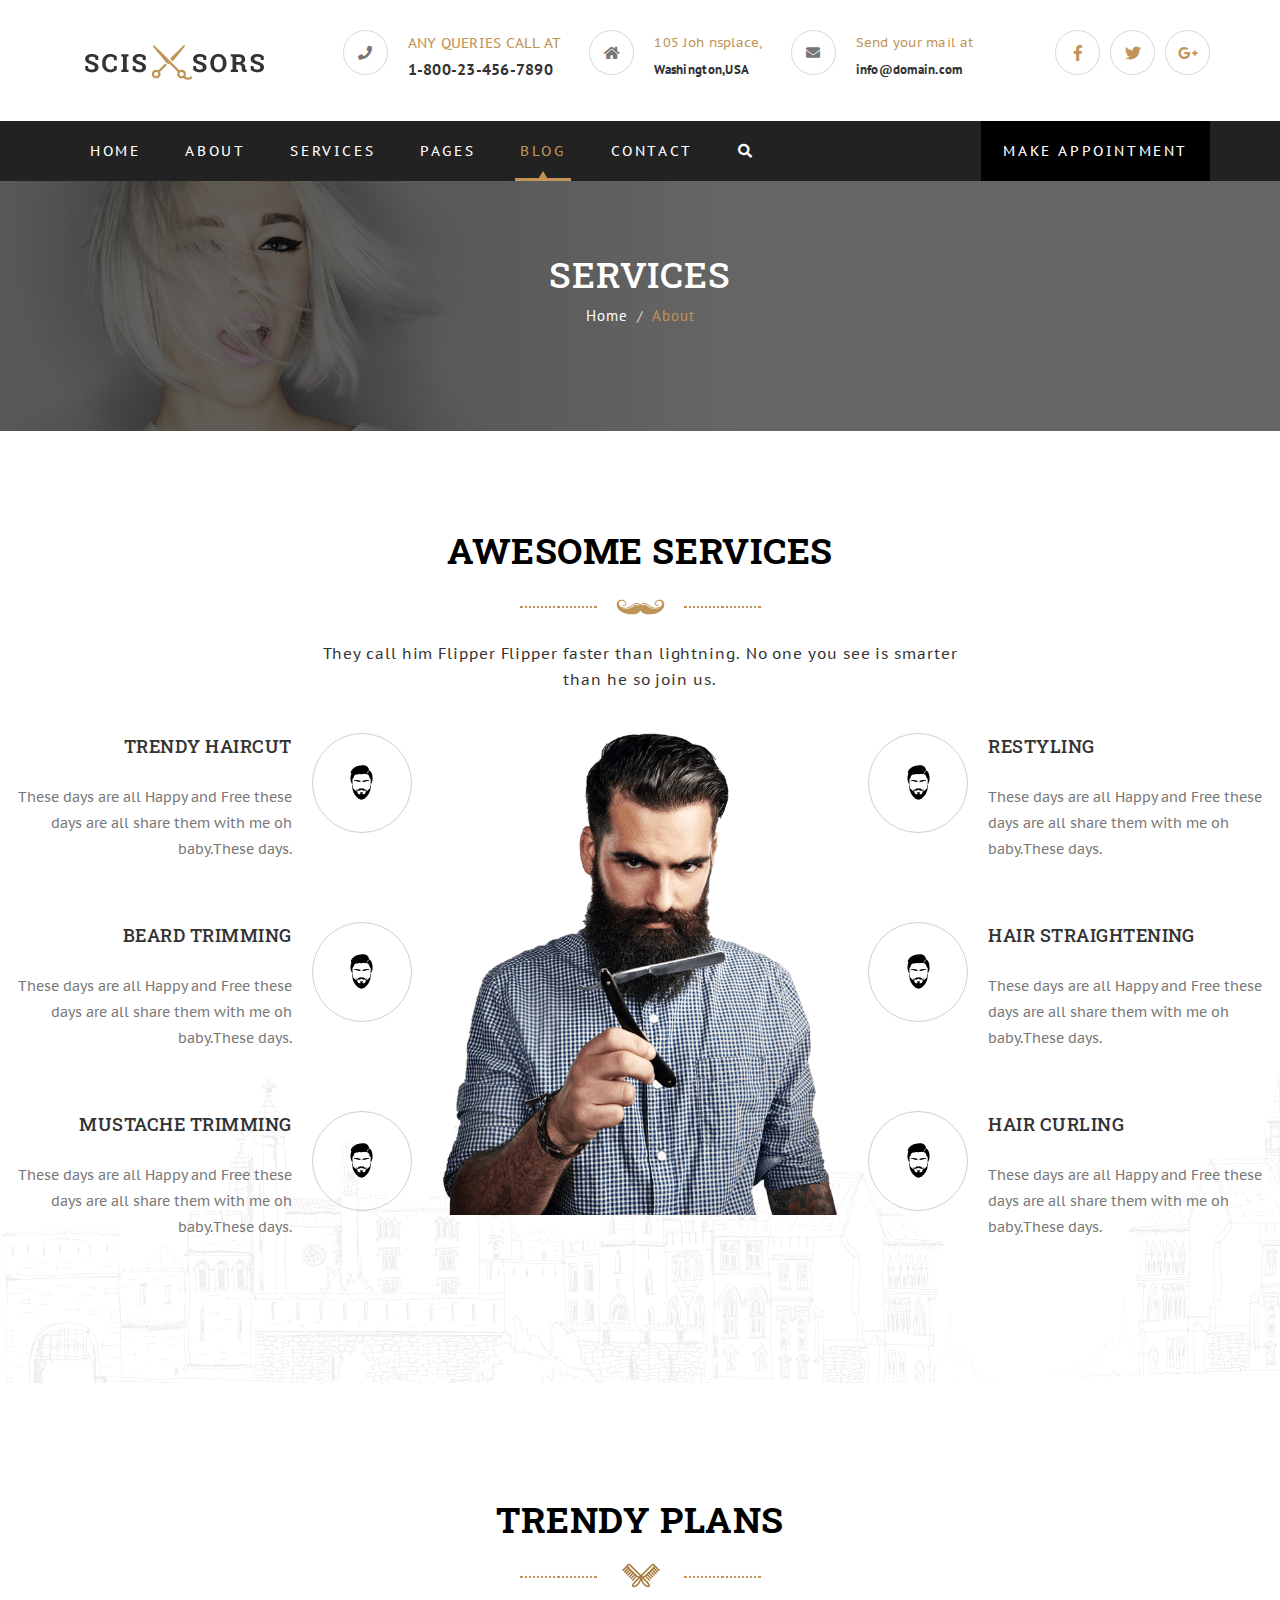
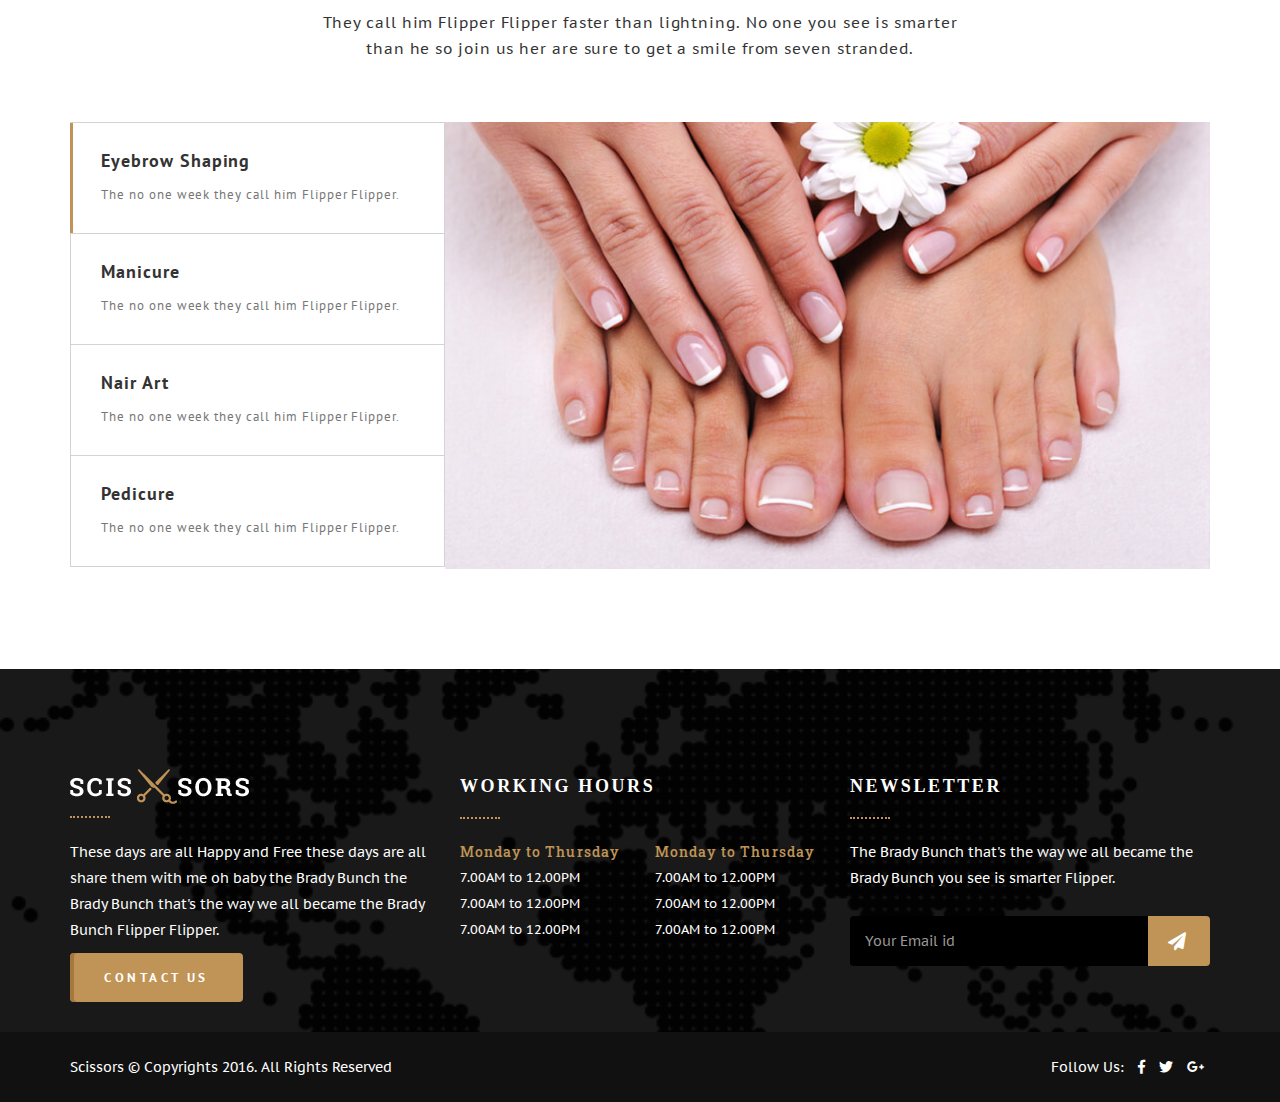
==== commit 80580a48: "wp setup" ====
--- a/html/services.html
+++ b/html/services.html
@@ -116,7 +116,7 @@
     </section><!-- / Banner -->
     
     <section class="services sp">
-        <div class="container">
+        <div class="container-fluid">
             <div class="row justify-content-center">
                 <div class="col-md-7 section-title text-center">
                     <h3>Awesome Services</h3>
@@ -126,9 +126,143 @@
                     <p>They call him Flipper Flipper faster than lightning. No one you see is smarter than he so join us.</p>
                 </div>
             </div>
-
-        </div>
-    </section><!-- / About Us -->
+            
+            <div class="row">
+                <div class="col-md-4 text-right">
+                    <div class="service">
+                        <div class="media pull-right">
+                            <img src="../images/hair-cut.png" class="img-responsive" alt="">
+                        </div>
+                        <div class="content">
+                            <h5>Trendy Haircut</h5>
+                            <p> These days are all Happy and Free these days are all share them with me oh baby.These days.</p>
+                        </div>
+                    </div> <!-- / Service -->
+
+                    <div class="service">
+                        <div class="media pull-right">
+                            <img src="../images/hair-cut.png" class="img-responsive" alt="">
+                        </div>
+                        <div class="content">
+                            <h5>Beard Trimming</h5>
+                            <p> These days are all Happy and Free these days are all share them with me oh baby.These days.</p>
+                        </div>
+                    </div> <!-- / Service -->
+
+                    <div class="service">
+                        <div class="media pull-right">
+                            <img src="../images/hair-cut.png" class="img-responsive" alt="">
+                        </div>
+                        <div class="content">
+                            <h5>Mustache Trimming</h5>
+                            <p> These days are all Happy and Free these days are all share them with me oh baby.These days.</p>
+                        </div>
+                    </div> <!-- / Service -->
+                </div>
+
+                <div class="col-md-4">
+                    <div class="media">
+                        <img src="../images/service.png" class="img-responsive" alt="">
+                    </div>
+                </div>
+
+                <div class="col-md-4 right-service">
+                    <div class="service">
+                        <div class="media pull-left">
+                            <img src="../images/hair-cut.png" class="img-responsive" alt="">
+                        </div>
+                        <div class="content">
+                            <h5>Restyling</h5>
+                            <p> These days are all Happy and Free these days are all share them with me oh baby.These days.</p>
+                        </div>
+                    </div> <!-- / Service -->
+
+                    <div class="service">
+                        <div class="media pull-left">
+                            <img src="../images/hair-cut.png" class="img-responsive" alt="">
+                        </div>
+                        <div class="content">
+                            <h5>Hair Straightening</h5>
+                            <p> These days are all Happy and Free these days are all share them with me oh baby.These days.</p>
+                        </div>
+                    </div> <!-- / Service -->
+
+                    <div class="service">
+                        <div class="media pull-left">
+                            <img src="../images/hair-cut.png" class="img-responsive" alt="">
+                        </div>
+                        <div class="content">
+                            <h5>Hair Curling</h5>
+                            <p> These days are all Happy and Free these days are all share them with me oh baby.These days.</p>
+                        </div>
+                    </div> <!-- / Service -->
+                </div>
+
+            </div>
+        </div>
+    </section><!-- / Services Us -->
+
+    <section class="trendy-plans sp">
+        <div class="container">
+            <div class="row">
+                <div class="col-md-12">
+                    <div class="section-title text-center">
+                        <h3>trendy plans</h3>
+                        <span class="separator">
+                            <img src="../images/separator-2.png" alt="">
+                        </span>
+                        <p>They call him Flipper Flipper faster than lightning. No one you see is smarter than he so join us her are sure to get a smile from seven stranded.</p>
+                    </div>
+                </div>
+            </div>
+
+            <div class="row">
+                <div class="col-md-4 no-padding-right">
+                    <div class="trendy-plan">
+                        <ul class="nav nav-tabs">
+                            <li class="active">
+                                <a href="#item_1" data-toggle="tab">Eyebrow Shaping <span>The no one week they call him Flipper Flipper.</span></a>
+                            </li>
+                            <li>
+                                <a href="#item_2" data-toggle="tab">Manicure <span>The no one week they call him Flipper Flipper.</span></a>
+                            </li>
+                            <li>
+                                <a href="#item_3" data-toggle="tab">Nair Art <span>The no one week they call him Flipper Flipper.</span></a>
+                            </li>
+                            <li>
+                                <a href="#item_4" data-toggle="tab">Pedicure <span>The no one week they call him Flipper Flipper.</span></a>
+                            </li>
+                        </ul>
+                    </div>
+                </div>
+
+                <div class="col-md-8 no-padding-left">
+                    <div class="tab-content">
+                        <div id="item_1" class="tab-pane fade in active">
+                            <div class="media">
+                                <img src="../images/plan-1.jpg" class="img-responsive" alt="">
+                            </div>
+                        </div>
+                        <div id="item_2" class="tab-pane fade">
+                            <div class="media">
+                                <img src="../images/plan-2.jpg" class="img-responsive" alt="">
+                            </div>
+                        </div>
+                        <div id="item_3" class="tab-pane fade">
+                            <div class="media">
+                                <img src="../images/plan-3.jpg" class="img-responsive" alt="">
+                            </div>
+                        </div>
+                        <div id="item_4" class="tab-pane fade">
+                            <div class="media">
+                                <img src="../images/plan-4.jpg" class="img-responsive" alt="">
+                            </div>
+                        </div>
+                    </div>
+                </div>
+            </div>
+        </div>
+    </section><!-- /plans -->
 
     <footer class="footer sp">
         <div class="container">
--- a/css/main_style.css
+++ b/css/main_style.css
@@ -2595,7 +2595,15 @@
   font-size: 15px;
   letter-spacing: 0.91px;
   color: #333;
-  max-width: 640px; }
+  max-width: 640px;
+  margin-left: auto;
+  margin-right: auto; }
+
+.no-padding-right {
+  padding-right: 0 !important; }
+
+.no-padding-left {
+  padding-left: 0 !important; }
 
 /* =========== Header CSS =============*/
 .header {
@@ -3526,6 +3534,90 @@
       transform: scale(1);
       opacity: 1; }
 
+/* =========== Services css =============*/
+.services {
+  position: relative; }
+  .services:before {
+    background: url("../images/service-bg.png");
+    background-repeat: no-repeat;
+    position: absolute;
+    content: "";
+    left: 0;
+    bottom: -65%;
+    height: 100%;
+    width: 100%; }
+  .services .section-title {
+    margin: 0 0 40px; }
+  .services .service {
+    margin: 0 0 60px; }
+    .services .service .media {
+      margin-left: 20px;
+      height: 100px;
+      width: 100px;
+      display: -webkit-box;
+      display: -ms-flexbox;
+      display: flex;
+      -webkit-box-align: center;
+      -ms-flex-align: center;
+      align-items: center;
+      -webkit-box-pack: center;
+      -ms-flex-pack: center;
+      justify-content: center;
+      border: 1px solid #d0d0d0;
+      border-radius: 500px; }
+      .services .service .media img {
+        width: auto; }
+    .services .service .content {
+      overflow: hidden; }
+      .services .service .content h5 {
+        font-size: 18px;
+        line-height: 26px;
+        color: #333333;
+        letter-spacing: 0.48px;
+        text-transform: uppercase;
+        margin: 0 0 25px; }
+  .services .right-service .media {
+    margin-left: 0;
+    margin-right: 20px; }
+
+.trendy-plans .section-title {
+  margin: 0 0 60px; }
+
+.trendy-plans .trendy-plan ul.nav-tabs {
+  border-color: #d3d3d3; }
+  .trendy-plans .trendy-plan ul.nav-tabs li {
+    width: 100%; }
+    .trendy-plans .trendy-plan ul.nav-tabs li a {
+      border-color: #d3d3d3;
+      font-size: 18px;
+      color: #333333;
+      border-radius: 0;
+      line-height: 24px;
+      margin: 0;
+      font-weight: 600;
+      padding: 26px 30px;
+      letter-spacing: 0.96px;
+      position: relative; }
+      .trendy-plans .trendy-plan ul.nav-tabs li a span {
+        font-size: 13px;
+        color: #777777;
+        display: block;
+        font-weight: 400;
+        margin: 10px 0 0; }
+      .trendy-plans .trendy-plan ul.nav-tabs li a:before {
+        position: absolute;
+        content: "";
+        height: 100%;
+        width: 3px;
+        background: #bf9456;
+        left: -1px;
+        top: 0;
+        opacity: 0; }
+    .trendy-plans .trendy-plan ul.nav-tabs li.active a, .trendy-plans .trendy-plan ul.nav-tabs li:hover a, .trendy-plans .trendy-plan ul.nav-tabs li:focus a {
+      background: transparent; }
+      .trendy-plans .trendy-plan ul.nav-tabs li.active a:before, .trendy-plans .trendy-plan ul.nav-tabs li:hover a:before, .trendy-plans .trendy-plan ul.nav-tabs li:focus a:before {
+        opacity: 1; }
+
 /* =========== Testimonials CSS =============*/
 .testimonials {
   height: 100%;
